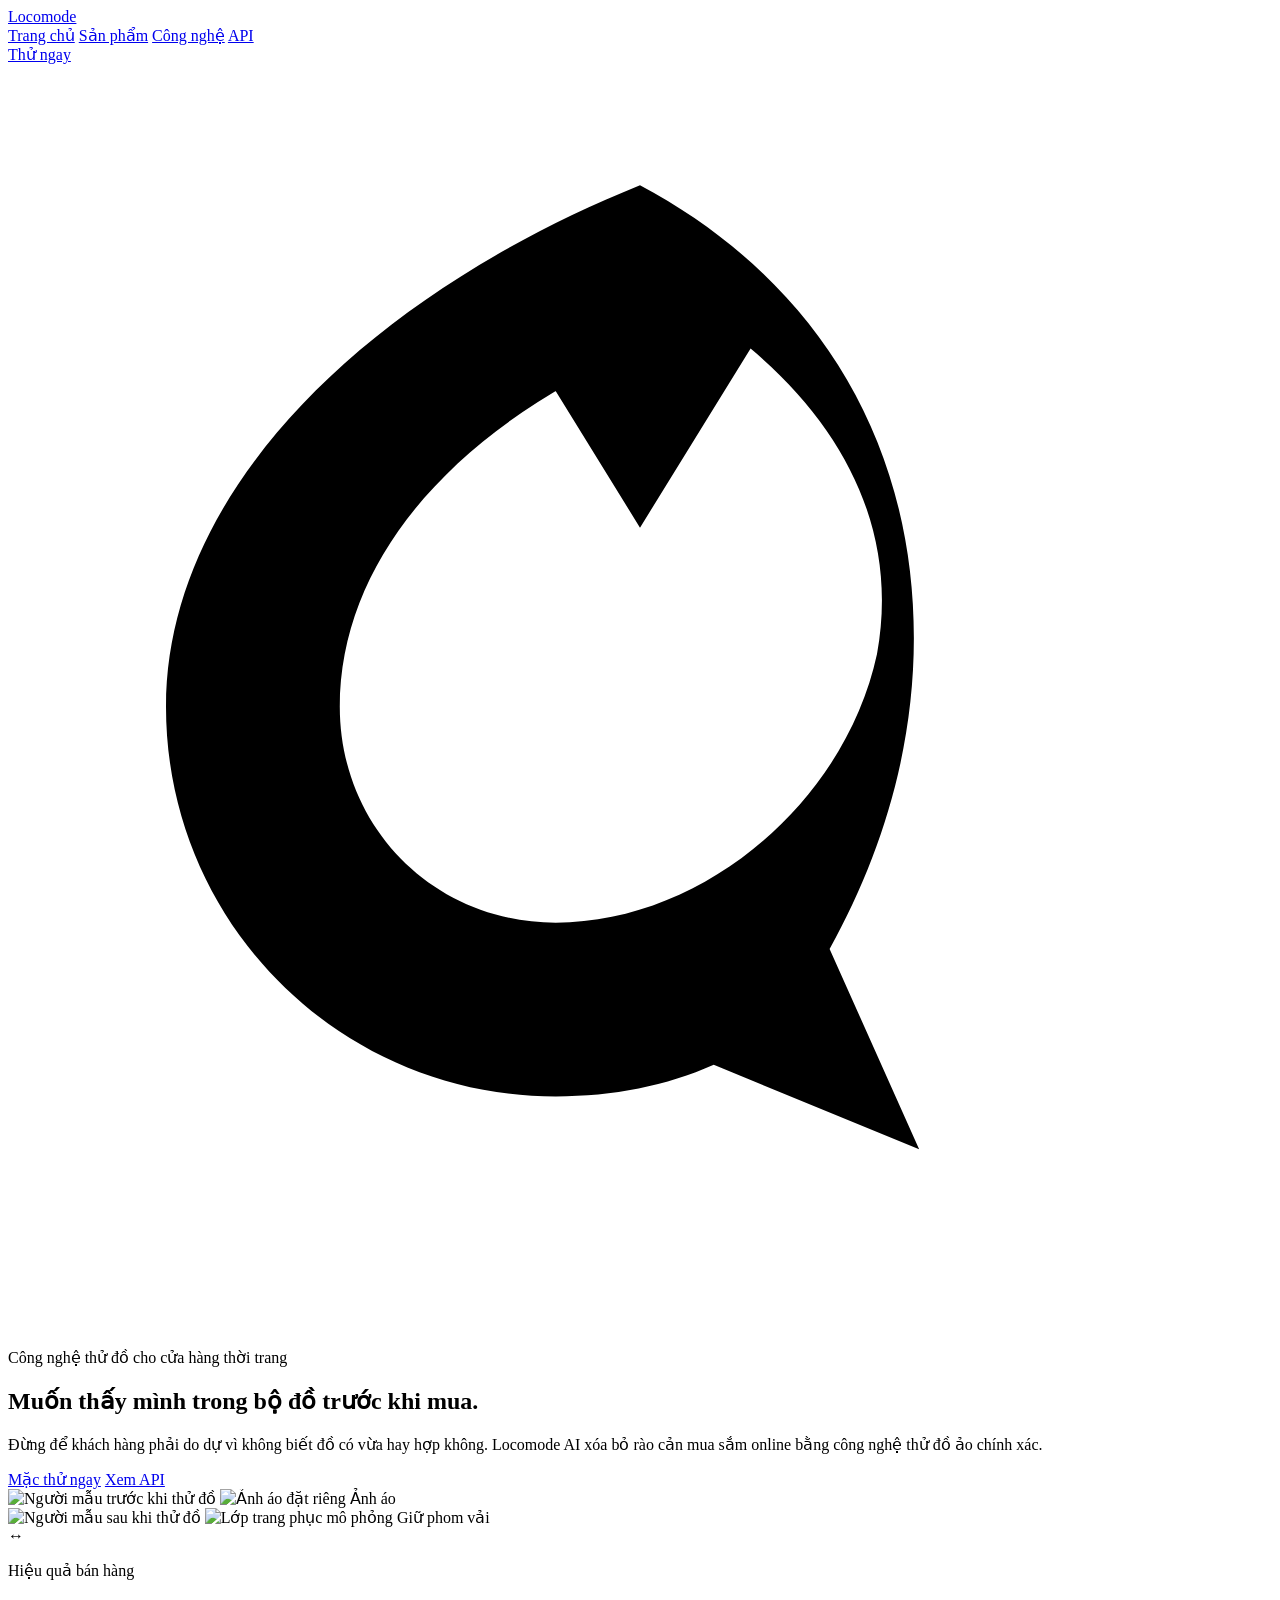
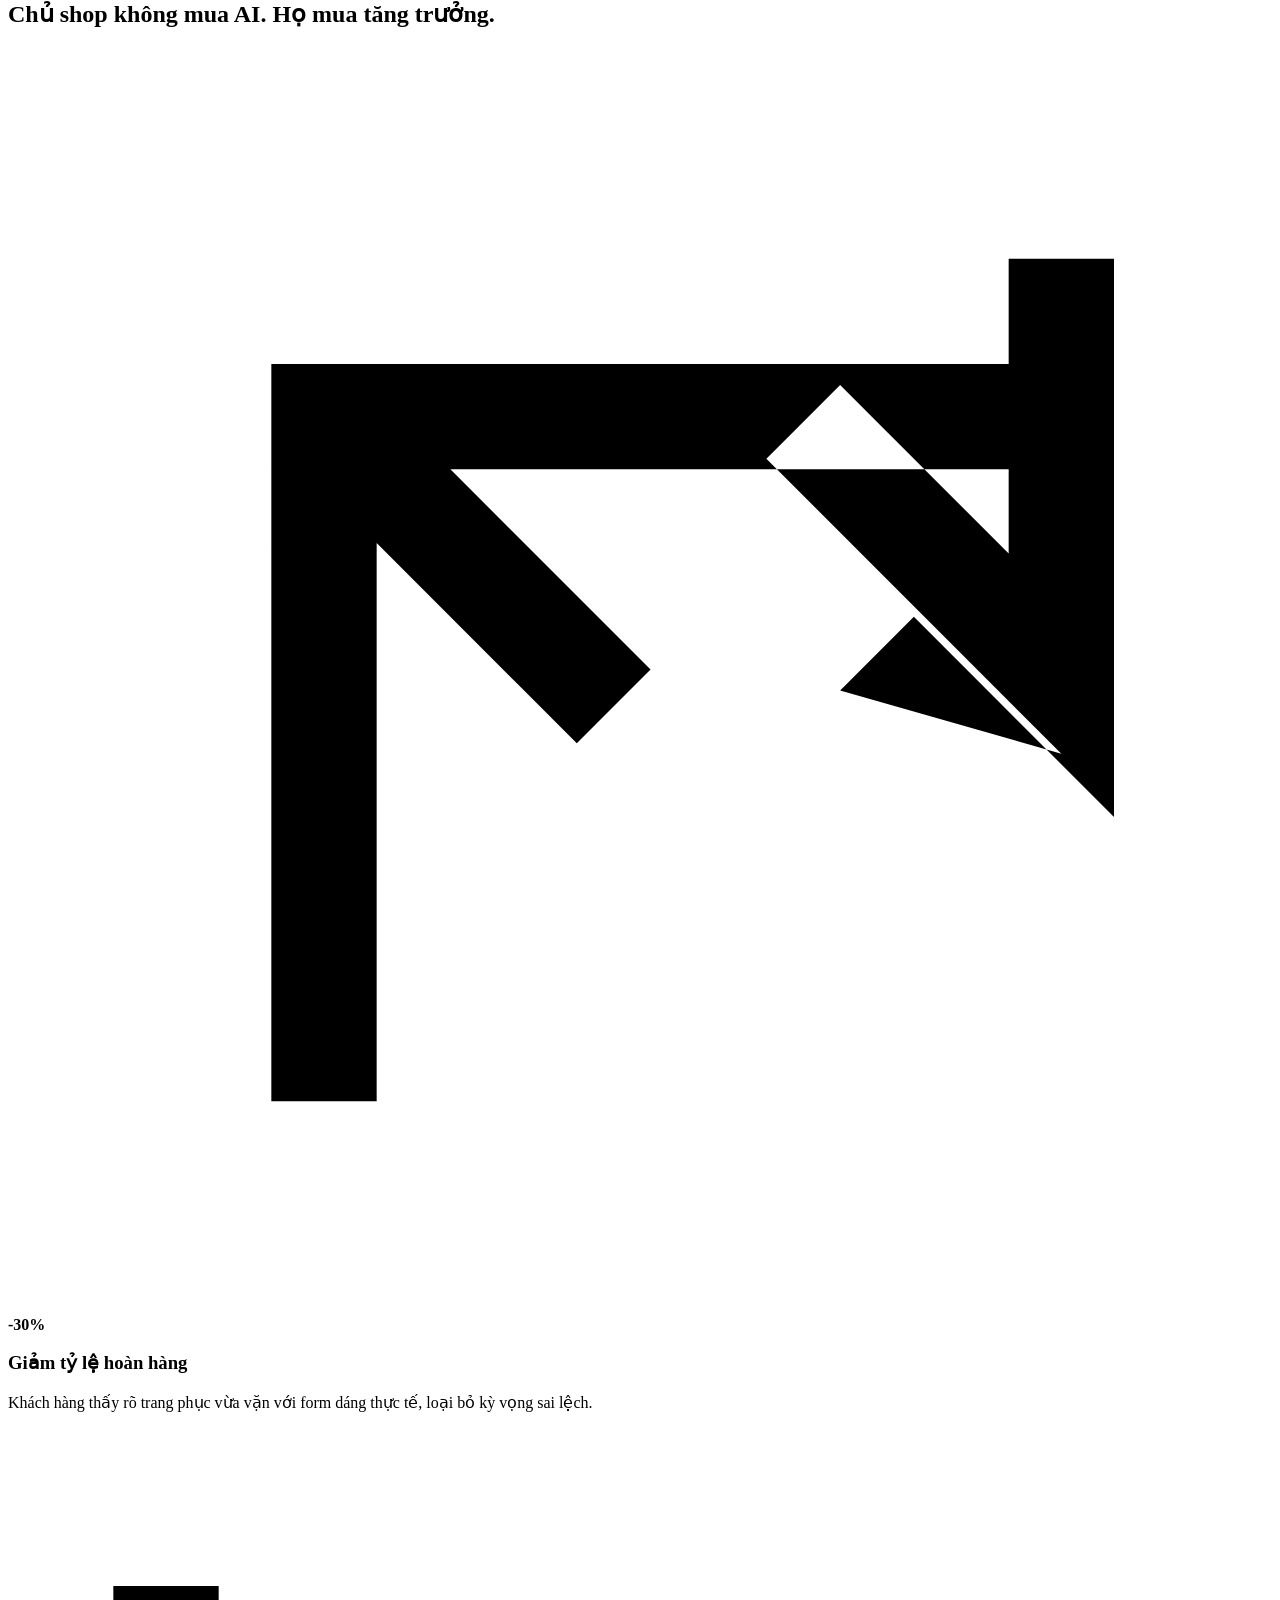
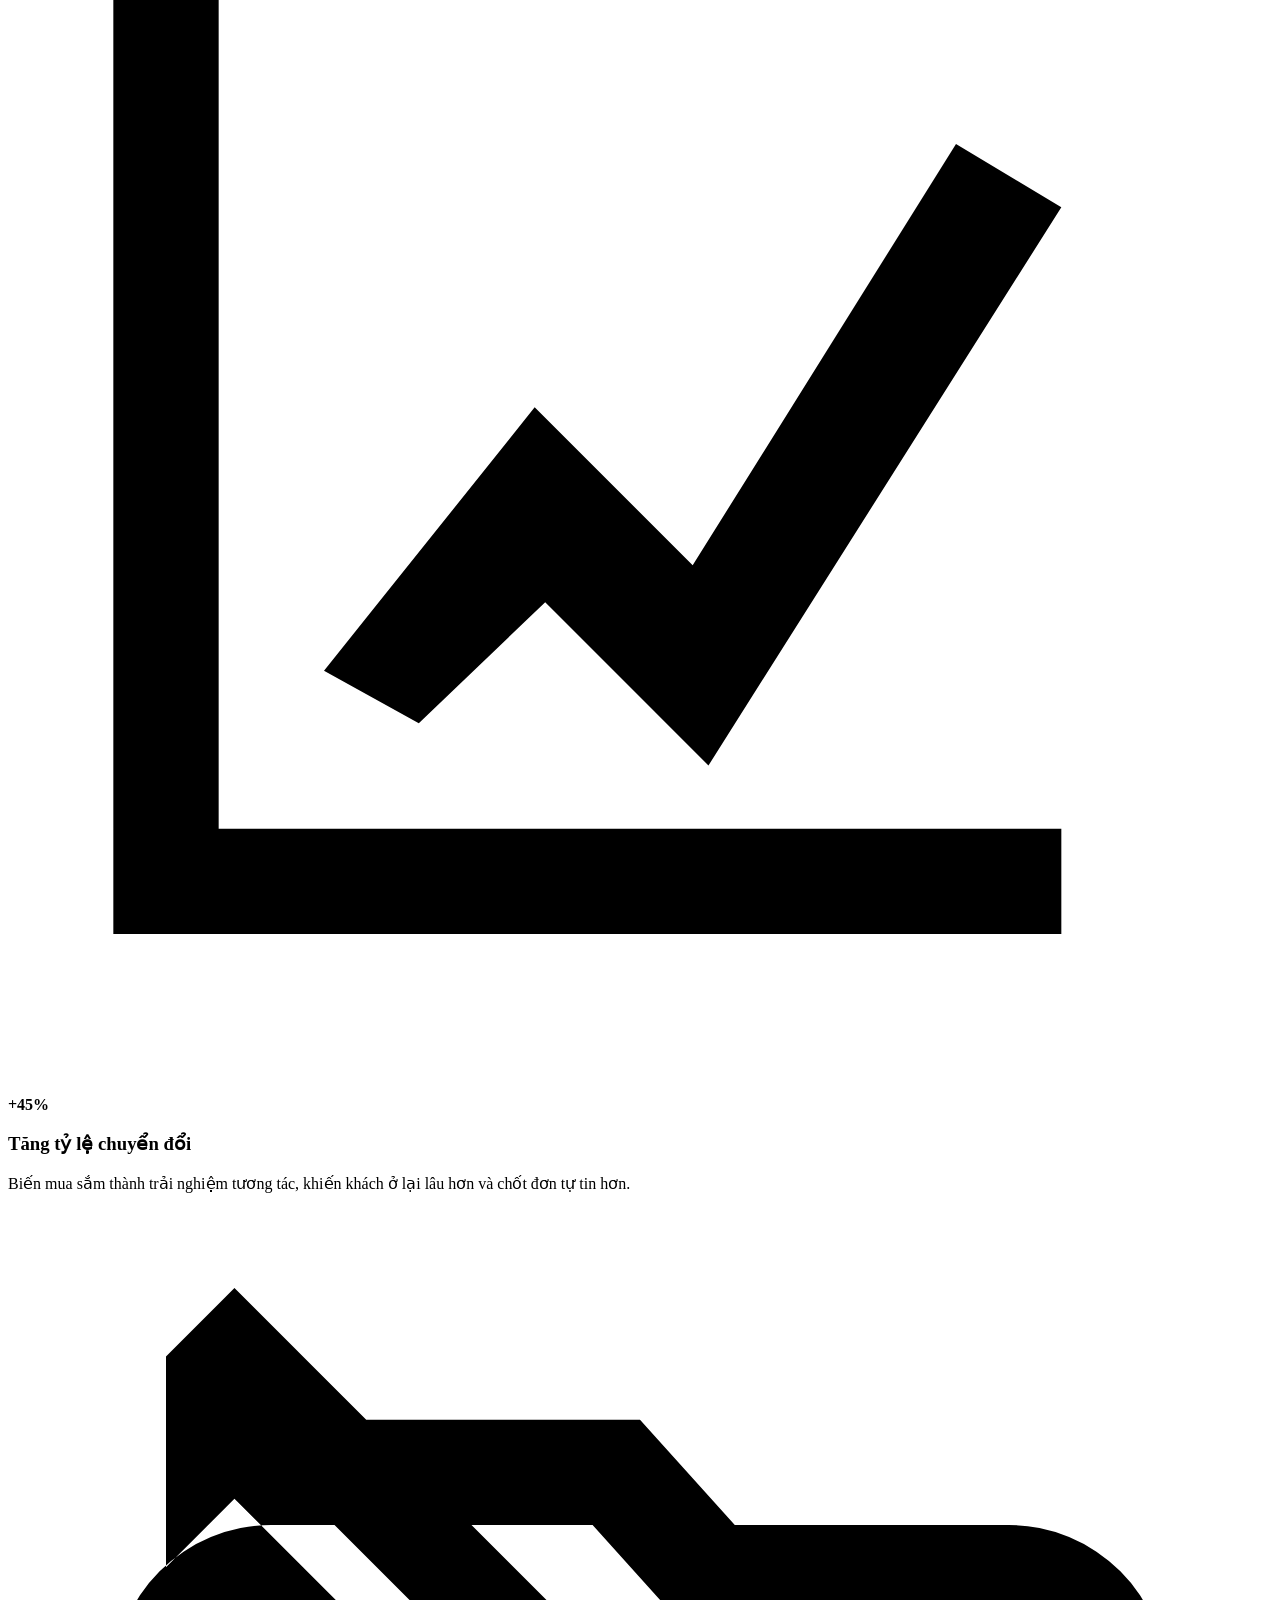
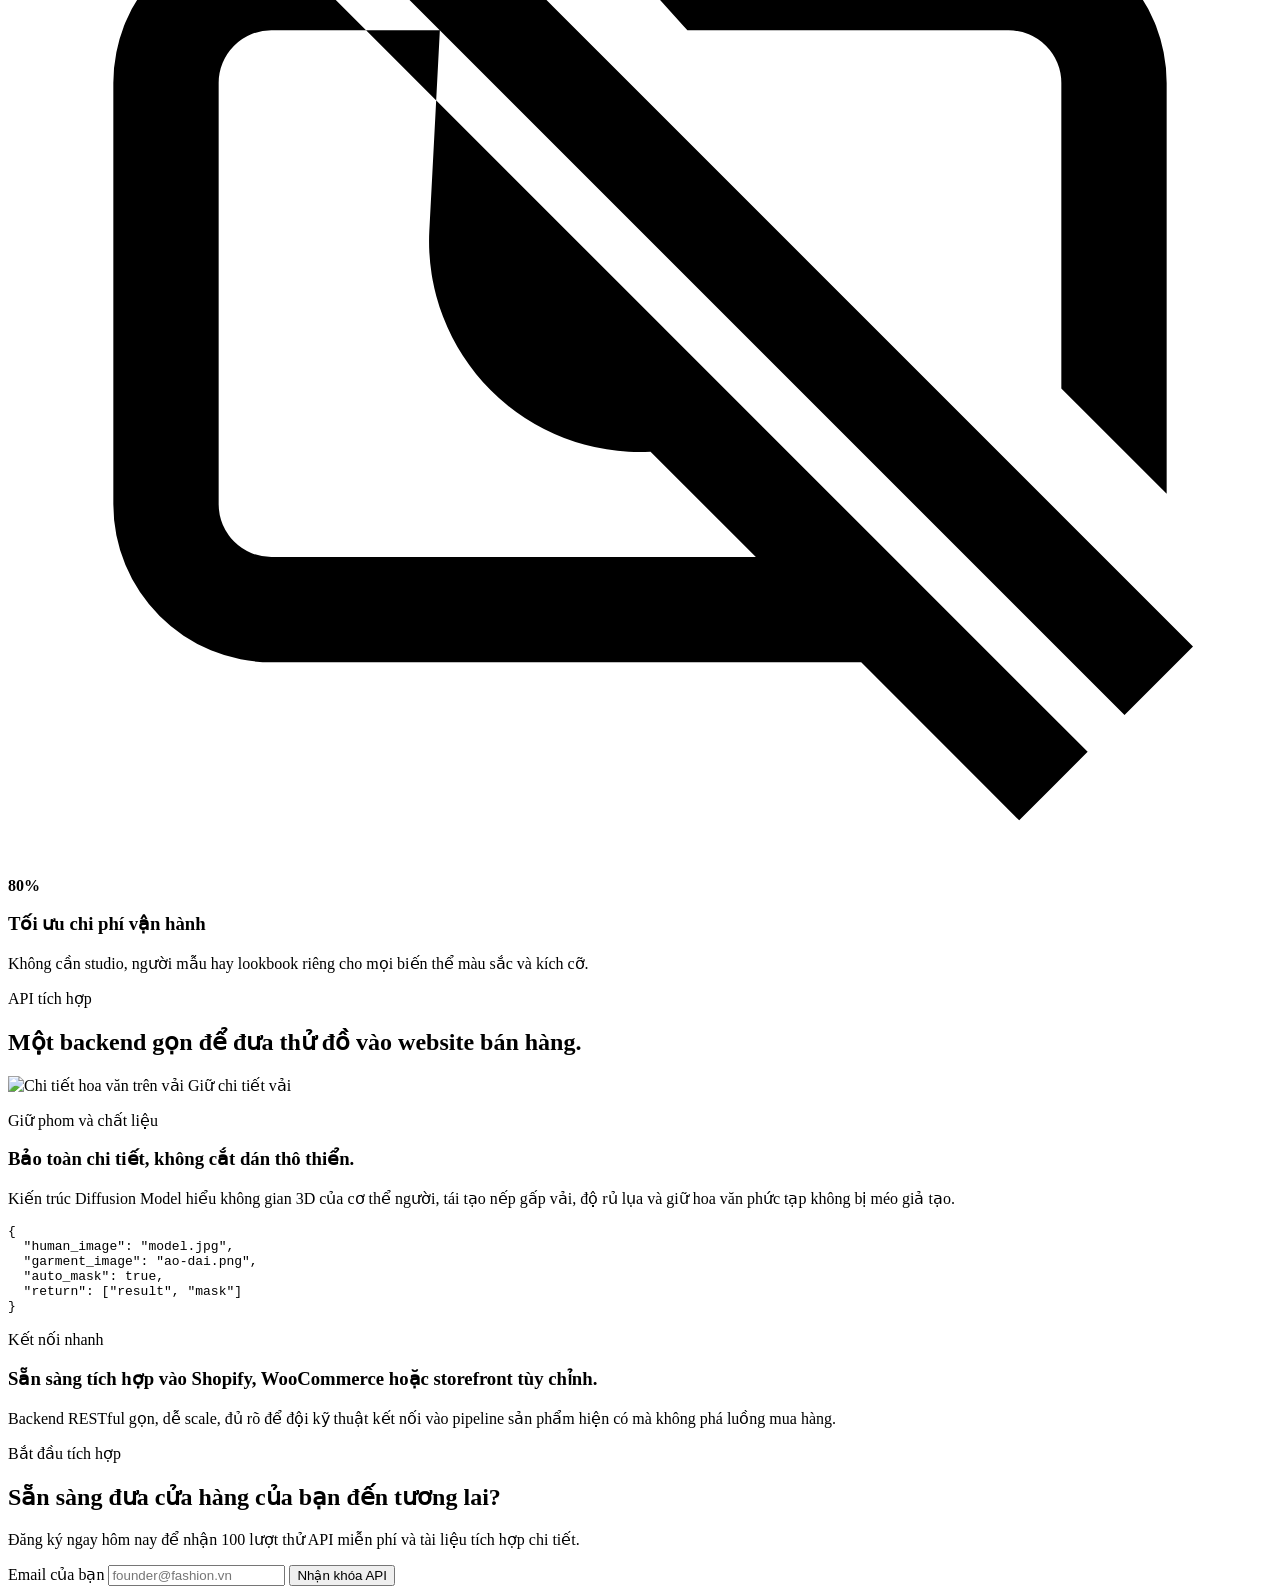
==== web_demo/templates/index.html @ 08bb8fc9 "Prepare IDM-VTON web demo for Render" ====
<!doctype html>
<html lang="vi">
  <head>
    <meta charset="utf-8">
    <meta name="viewport" content="width=device-width, initial-scale=1">
    <title>Locomode | IDM-VTON Commerce Landing</title>
    <link rel="preconnect" href="https://fonts.googleapis.com">
    <link rel="preconnect" href="https://fonts.gstatic.com" crossorigin>
    <link
      href="https://fonts.googleapis.com/css2?family=Be+Vietnam+Pro:wght@400;500;600;700;800&family=Lora:wght@500;600;700&display=swap"
      rel="stylesheet"
    >
    <link rel="stylesheet" href="/static/css/styles.css">
  </head>
  <body>
    <div class="page-shell landing-spec-page">
      <header class="site-header">
        <a class="brand-mark" href="/">Locomode</a>
        <nav class="header-links" aria-label="Điều hướng">
          <a class="is-active" href="/">Trang chủ</a>
          <a href="/shop">Sản phẩm</a>
          <a href="#tech">Công nghệ</a>
          <a href="#api">API</a>
        </nav>
        <a class="cart-pill page-link-button" href="/try-on">Thử ngay</a>
      </header>

      <main>
        <section class="landing-hero-v2" id="hero" aria-labelledby="heroTitle">
          <div class="hero-copy-v2 reveal-item is-visible" data-reveal>
            <p class="landing-badge">
              <svg viewBox="0 0 24 24" aria-hidden="true">
                <path d="M12 2c3.2 1.7 5.2 4.7 5.2 8.6 0 2.1-.6 4.1-1.6 5.9l1.7 3.8-3.9-1.6c-.9.4-1.9.6-3 .6C6.3 19.3 3 16 3 11.9 3 7.8 6.8 4.1 12 2Zm0 3.1c-3.5 1.5-5.7 4-5.7 6.8 0 2.3 1.8 4.1 4.1 4.1 2.8 0 5.5-2.3 6.1-5.1.4-2.2-.5-4.2-2.4-5.8L12 8.5 9.9 5.1H12Z"></path>
              </svg>
              Công nghệ thử đồ cho cửa hàng thời trang
            </p>
            <h1 id="heroTitle">Muốn thấy mình trong bộ đồ trước khi mua.</h1>
            <p class="hero-subcopy">
              Đừng để khách hàng phải do dự vì không biết đồ có vừa hay hợp không. Locomode AI xóa bỏ rào cản mua sắm online bằng công nghệ thử đồ ảo chính xác.
            </p>
            <div class="hero-actions">
              <a class="hero-button primary" href="/try-on">Mặc thử ngay</a>
              <a class="hero-button secondary" href="#api">Xem API</a>
            </div>
          </div>

          <div class="hero-compare-card reveal-item is-visible" data-reveal>
            <div class="landing-compare" id="landingCompare">
              <div class="compare-scene compare-scene-before">
                <img id="heroBeforeHuman" class="compare-human" alt="Người mẫu trước khi thử đồ">
                <img id="heroBeforeGarment" class="compare-flatlay" alt="Ảnh áo đặt riêng">
                <span class="fabric-tag">Ảnh áo</span>
              </div>
              <div class="compare-scene compare-scene-after" id="heroAfterReveal">
                <img id="heroAfterHuman" class="compare-human" alt="Người mẫu sau khi thử đồ">
                <img id="heroAfterGarment" class="compare-garment-overlay" alt="Lớp trang phục mô phỏng">
                <span class="fabric-tag">Giữ phom vải</span>
              </div>
              <div class="landing-divider" id="heroDivider">
                <span aria-hidden="true">↔</span>
              </div>
            </div>
          </div>
        </section>

        <section class="stress-editorial-section" id="demo" aria-label="Các bài test try-on khó">
          <div id="stressGallery" class="stress-editorial-scroll" aria-live="polite"></div>
        </section>

        <section class="roi-dashboard reveal-item" id="roi" data-reveal aria-labelledby="roiTitle">
          <div class="section-head compact">
            <div>
              <p class="panel-kicker">Hiệu quả bán hàng</p>
              <h2 id="roiTitle">Chủ shop không mua AI. Họ mua tăng trưởng.</h2>
            </div>
          </div>
          <div class="roi-grid">
            <article class="roi-card">
              <svg viewBox="0 0 24 24" aria-hidden="true">
                <path d="M5 6h14v2H8.4l3.8 3.8-1.4 1.4L7 9.4V20H5V6Zm10.8 6.2 1.4-1.4L21 14.6V4h-2v5.6l-3.2-3.2-1.4 1.4 5.6 5.6-4.2-1.2Z"></path>
              </svg>
              <strong>-30%</strong>
              <h3>Giảm tỷ lệ hoàn hàng</h3>
              <p>Khách hàng thấy rõ trang phục vừa vặn với form dáng thực tế, loại bỏ kỳ vọng sai lệch.</p>
            </article>
            <article class="roi-card">
              <svg viewBox="0 0 24 24" aria-hidden="true">
                <path d="M4 19h16v2H2V3h2v16Zm2-3 4-5 3 3 5-8 2 1.2-6.7 10.6-3.1-3.1L7.8 17 6 16Z"></path>
              </svg>
              <strong>+45%</strong>
              <h3>Tăng tỷ lệ chuyển đổi</h3>
              <p>Biến mua sắm thành trải nghiệm tương tác, khiến khách ở lại lâu hơn và chốt đơn tự tin hơn.</p>
            </article>
            <article class="roi-card">
              <svg viewBox="0 0 24 24" aria-hidden="true">
                <path d="M3 6.8 4.3 5.5 20.5 21.7 19.2 23l-3-3H5a3 3 0 0 1-3-3V9a3 3 0 0 1 3-3h1.2L3 2.8 4.3 1.5 22.5 19.7 21.2 21 3 2.8Zm5.2 1.2H5a1 1 0 0 0-1 1v8a1 1 0 0 0 1 1h9.2l-2-2A4 4 0 0 1 8 11.8L8.2 8ZM12 4l1.8 2H19a3 3 0 0 1 3 3v7.8l-2-2V9a1 1 0 0 0-1-1h-6.1L11.1 6H8.8l-2-2H12Z"></path>
              </svg>
              <strong>80%</strong>
              <h3>Tối ưu chi phí vận hành</h3>
              <p>Không cần studio, người mẫu hay lookbook riêng cho mọi biến thể màu sắc và kích cỡ.</p>
            </article>
          </div>
        </section>

        <section class="tech-section reveal-item" id="api" data-reveal aria-labelledby="techTitle">
          <div class="section-head compact">
            <div>
              <p class="panel-kicker">API tích hợp</p>
              <h2 id="techTitle">Một backend gọn để đưa thử đồ vào website bán hàng.</h2>
            </div>
          </div>
          <article class="tech-row">
            <div class="tech-visual fidelity-zoom">
              <img id="techPatternImage" alt="Chi tiết hoa văn trên vải">
              <span>Giữ chi tiết vải</span>
            </div>
            <div class="tech-copy">
              <p class="panel-kicker">Giữ phom và chất liệu</p>
              <h3>Bảo toàn chi tiết, không cắt dán thô thiển.</h3>
              <p>Kiến trúc Diffusion Model hiểu không gian 3D của cơ thể người, tái tạo nếp gấp vải, độ rủ lụa và giữ hoa văn phức tạp không bị méo giả tạo.</p>
            </div>
          </article>
          <article class="tech-row reverse">
            <div class="tech-visual api-card" aria-label="Ví dụ request response API">
              <pre><code>{
  "human_image": "model.jpg",
  "garment_image": "ao-dai.png",
  "auto_mask": true,
  "return": ["result", "mask"]
}</code></pre>
            </div>
            <div class="tech-copy">
              <p class="panel-kicker">Kết nối nhanh</p>
              <h3>Sẵn sàng tích hợp vào Shopify, WooCommerce hoặc storefront tùy chỉnh.</h3>
              <p>Backend RESTful gọn, dễ scale, đủ rõ để đội kỹ thuật kết nối vào pipeline sản phẩm hiện có mà không phá luồng mua hàng.</p>
            </div>
          </article>
        </section>

        <section class="final-cta reveal-item" data-reveal aria-labelledby="finalCtaTitle">
          <p class="panel-kicker">Bắt đầu tích hợp</p>
          <h2 id="finalCtaTitle">Sẵn sàng đưa cửa hàng của bạn đến tương lai?</h2>
          <p>Đăng ký ngay hôm nay để nhận 100 lượt thử API miễn phí và tài liệu tích hợp chi tiết.</p>
          <form class="api-form">
            <label for="apiEmail">Email của bạn</label>
            <input id="apiEmail" type="email" placeholder="founder@fashion.vn" required>
            <button type="submit">Nhận khóa API</button>
          </form>
        </section>
      </main>
    </div>

    <script type="module" src="/static/js/landing.js"></script>
  </body>
</html>
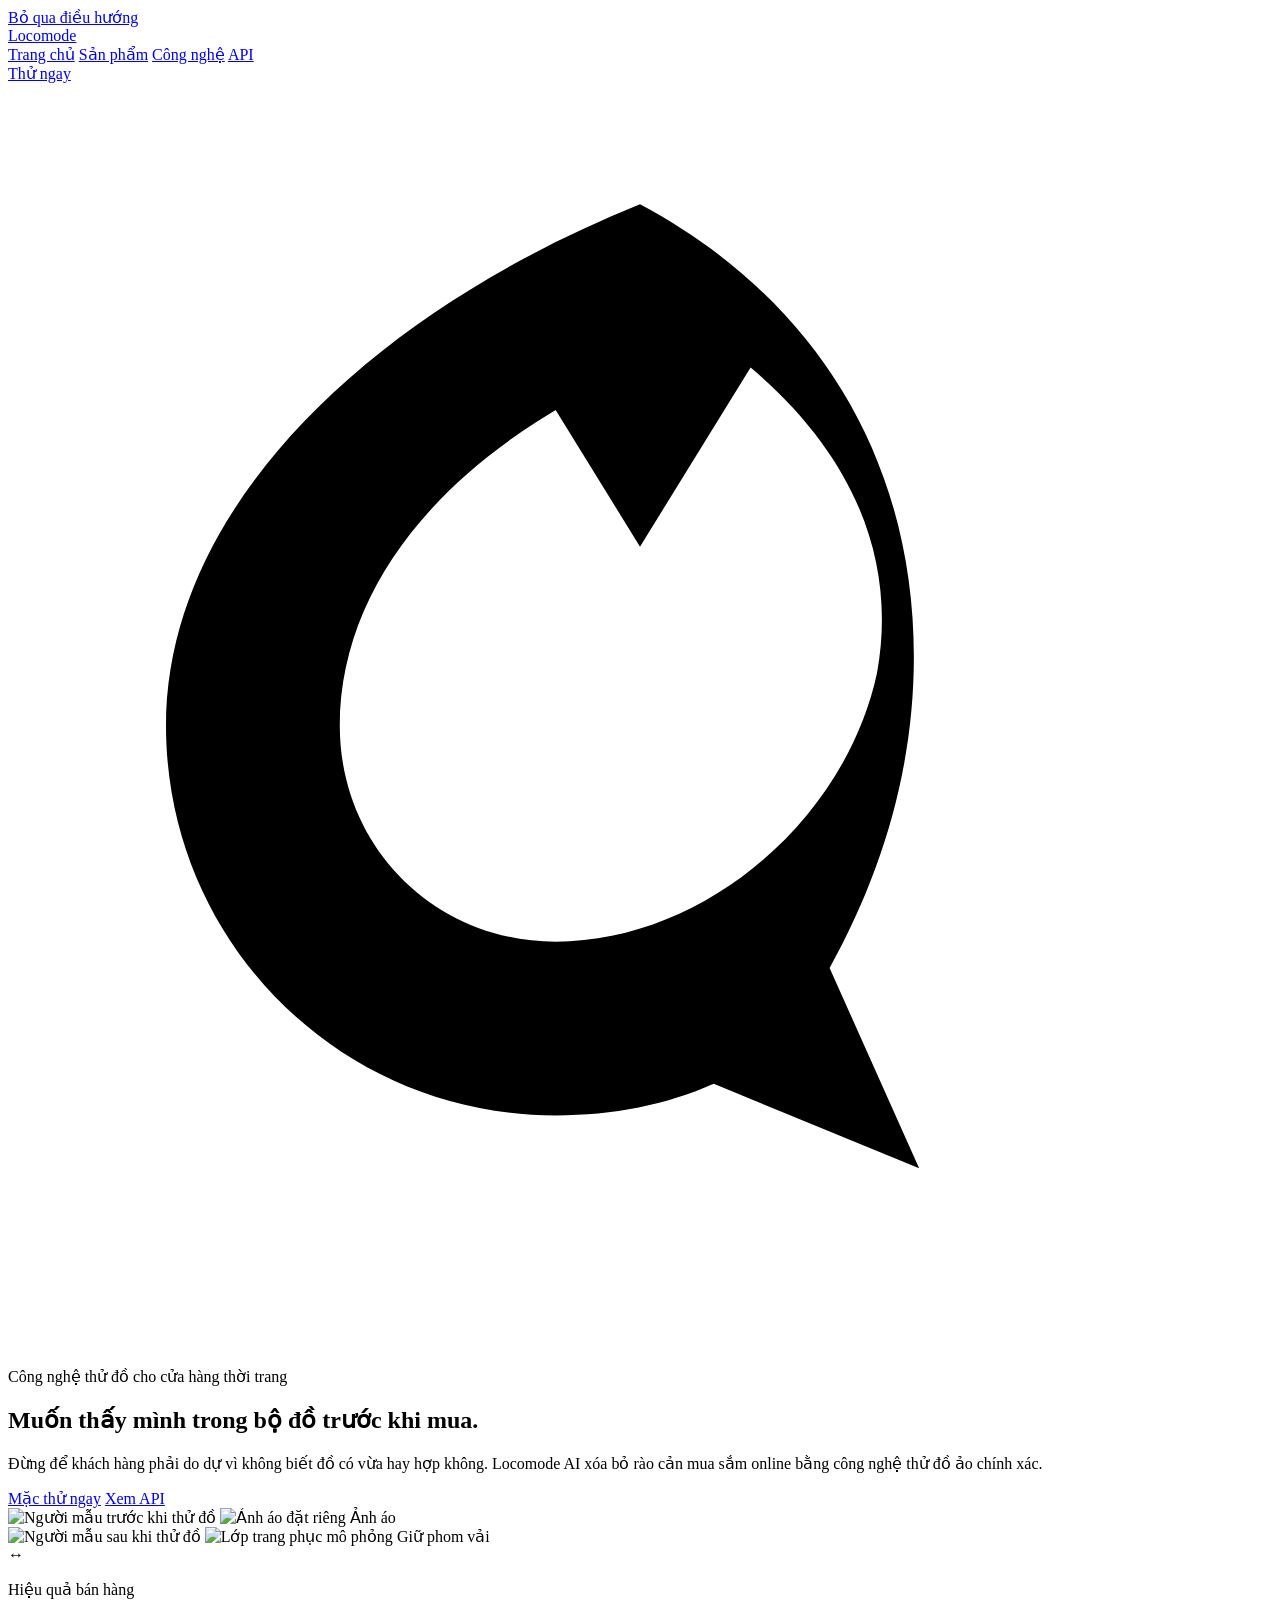
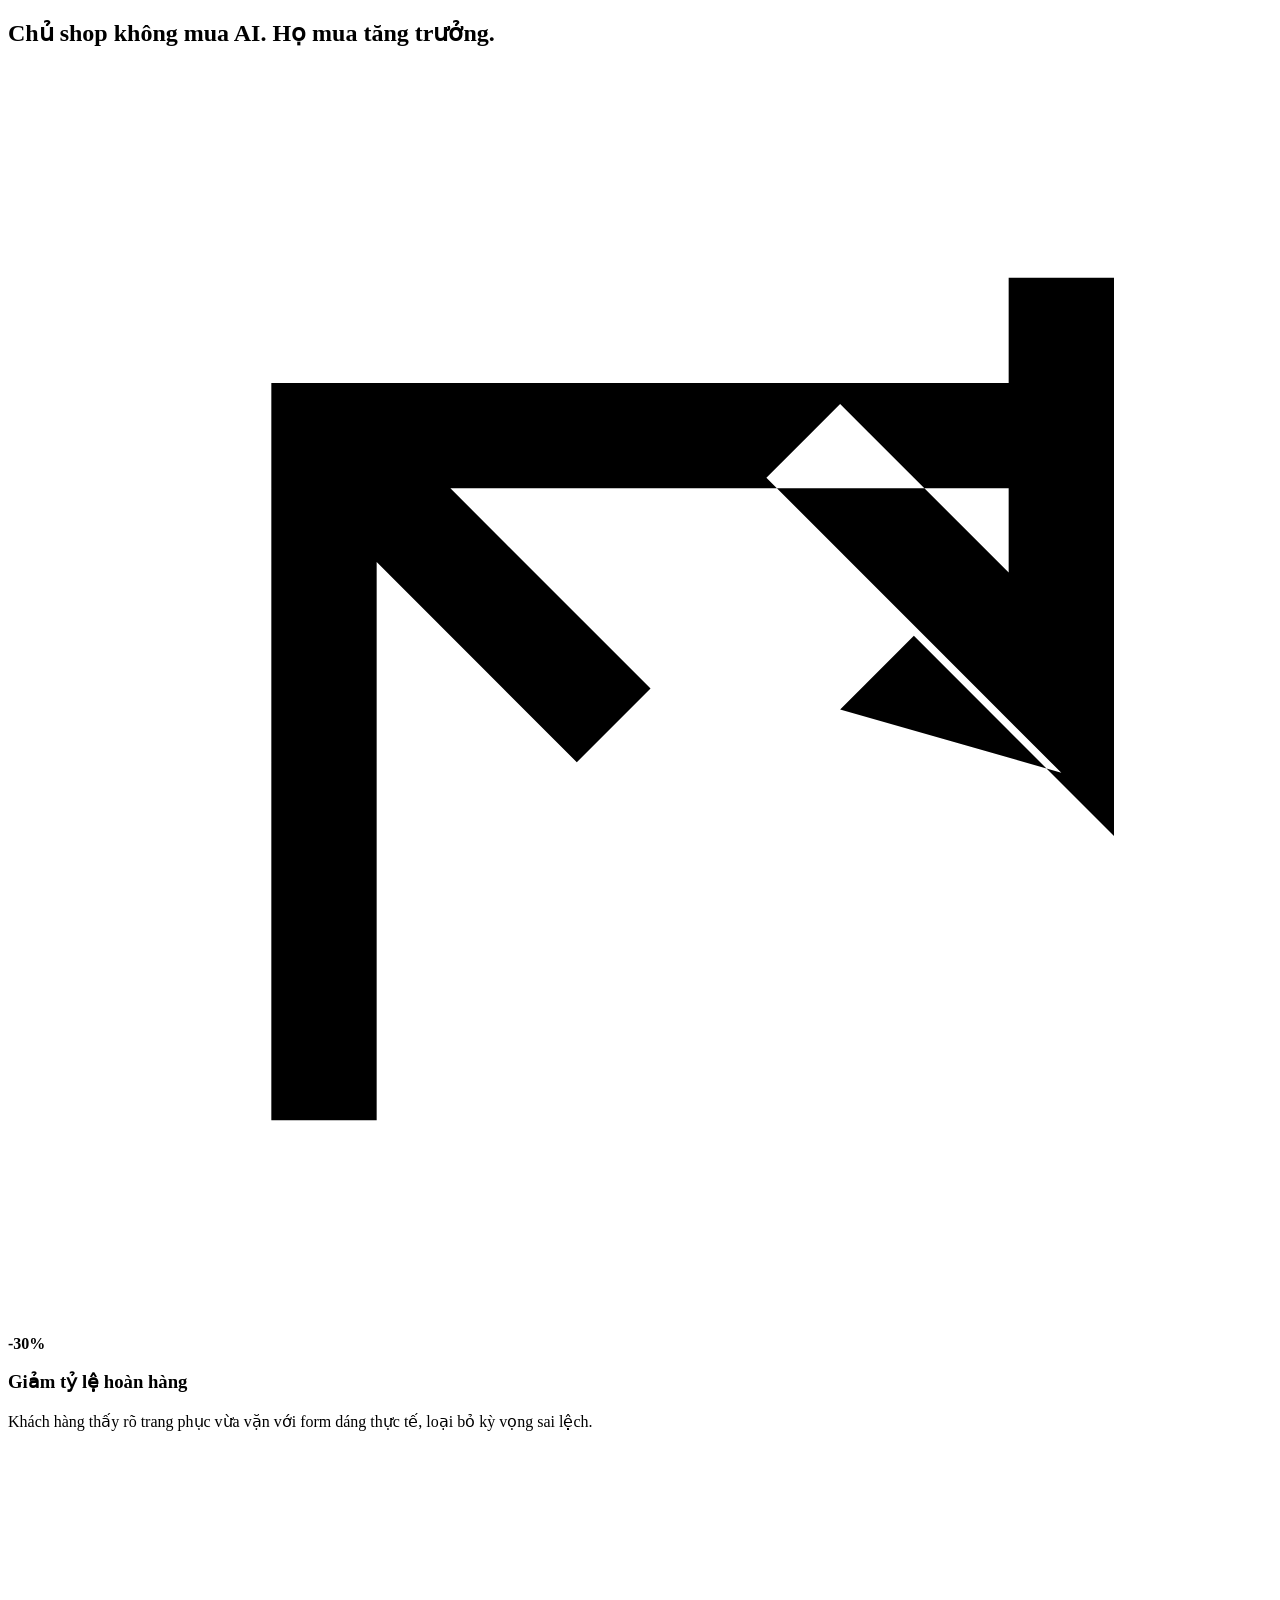
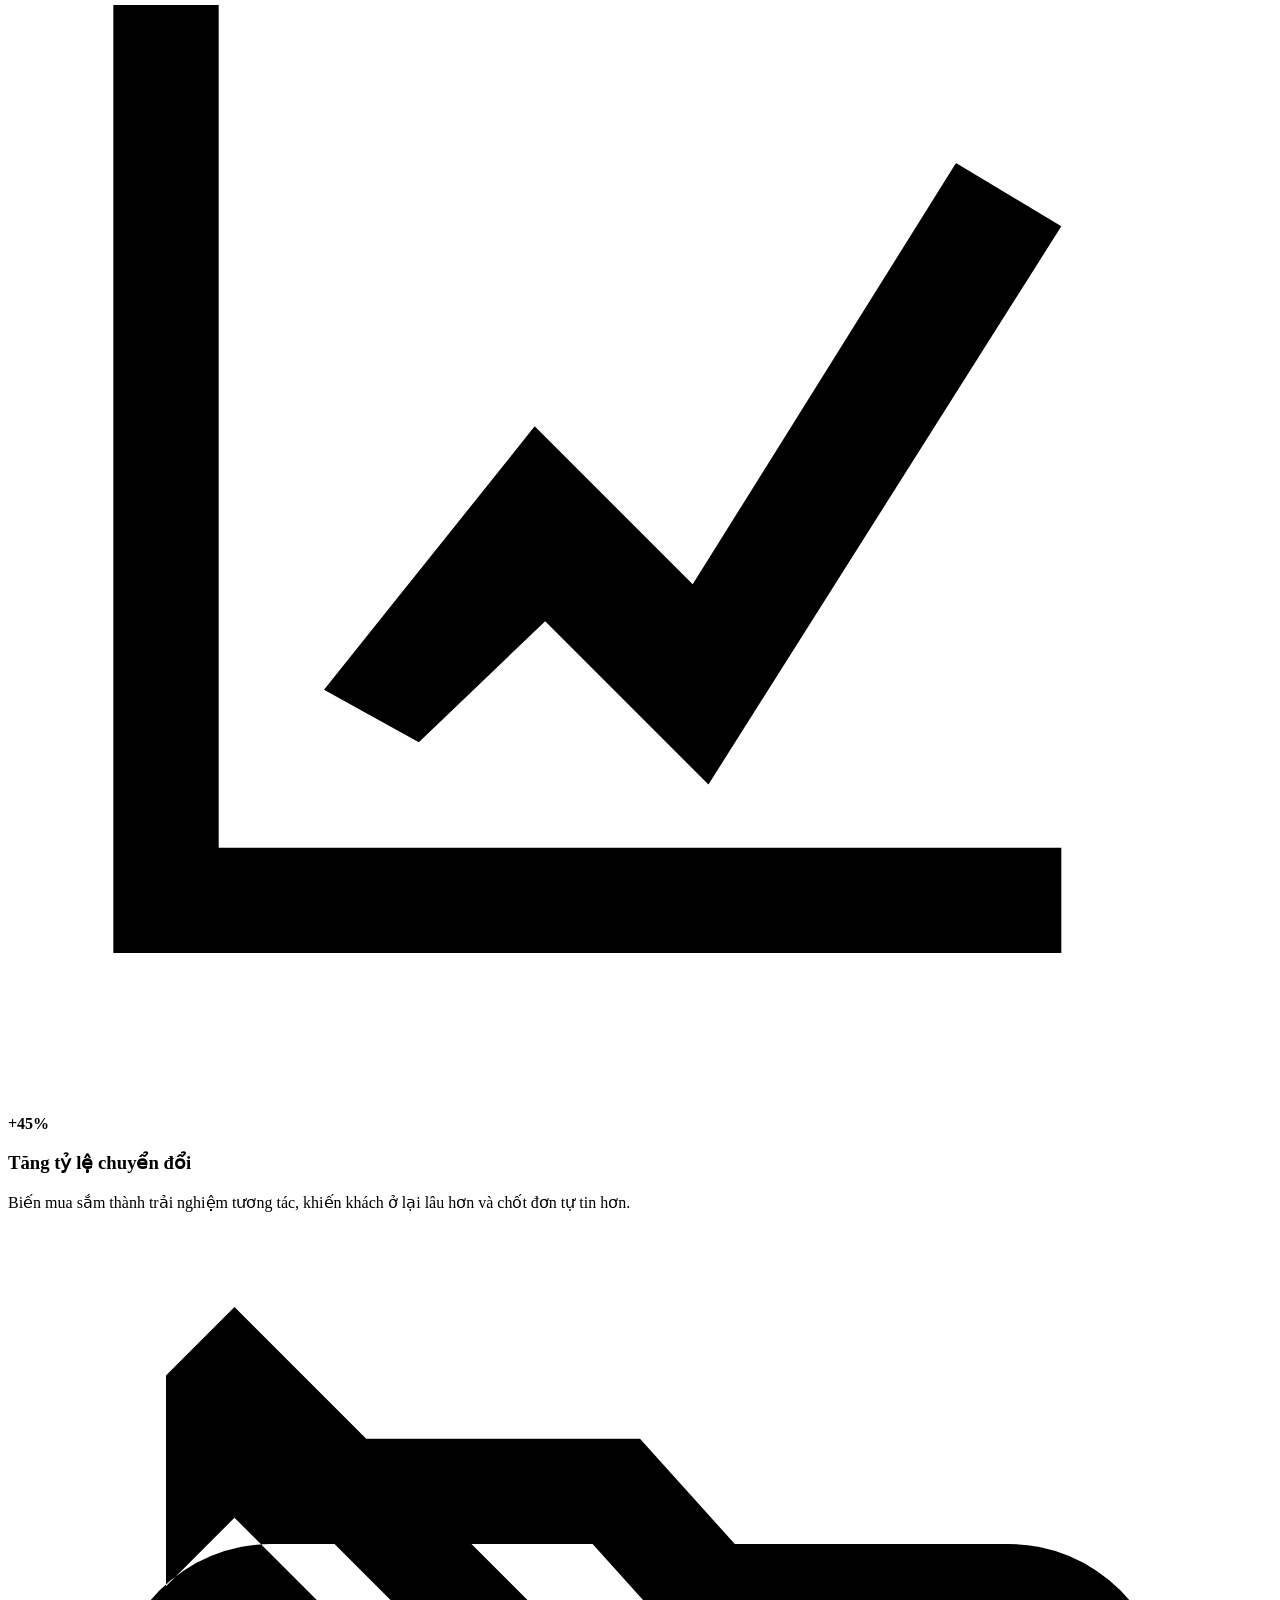
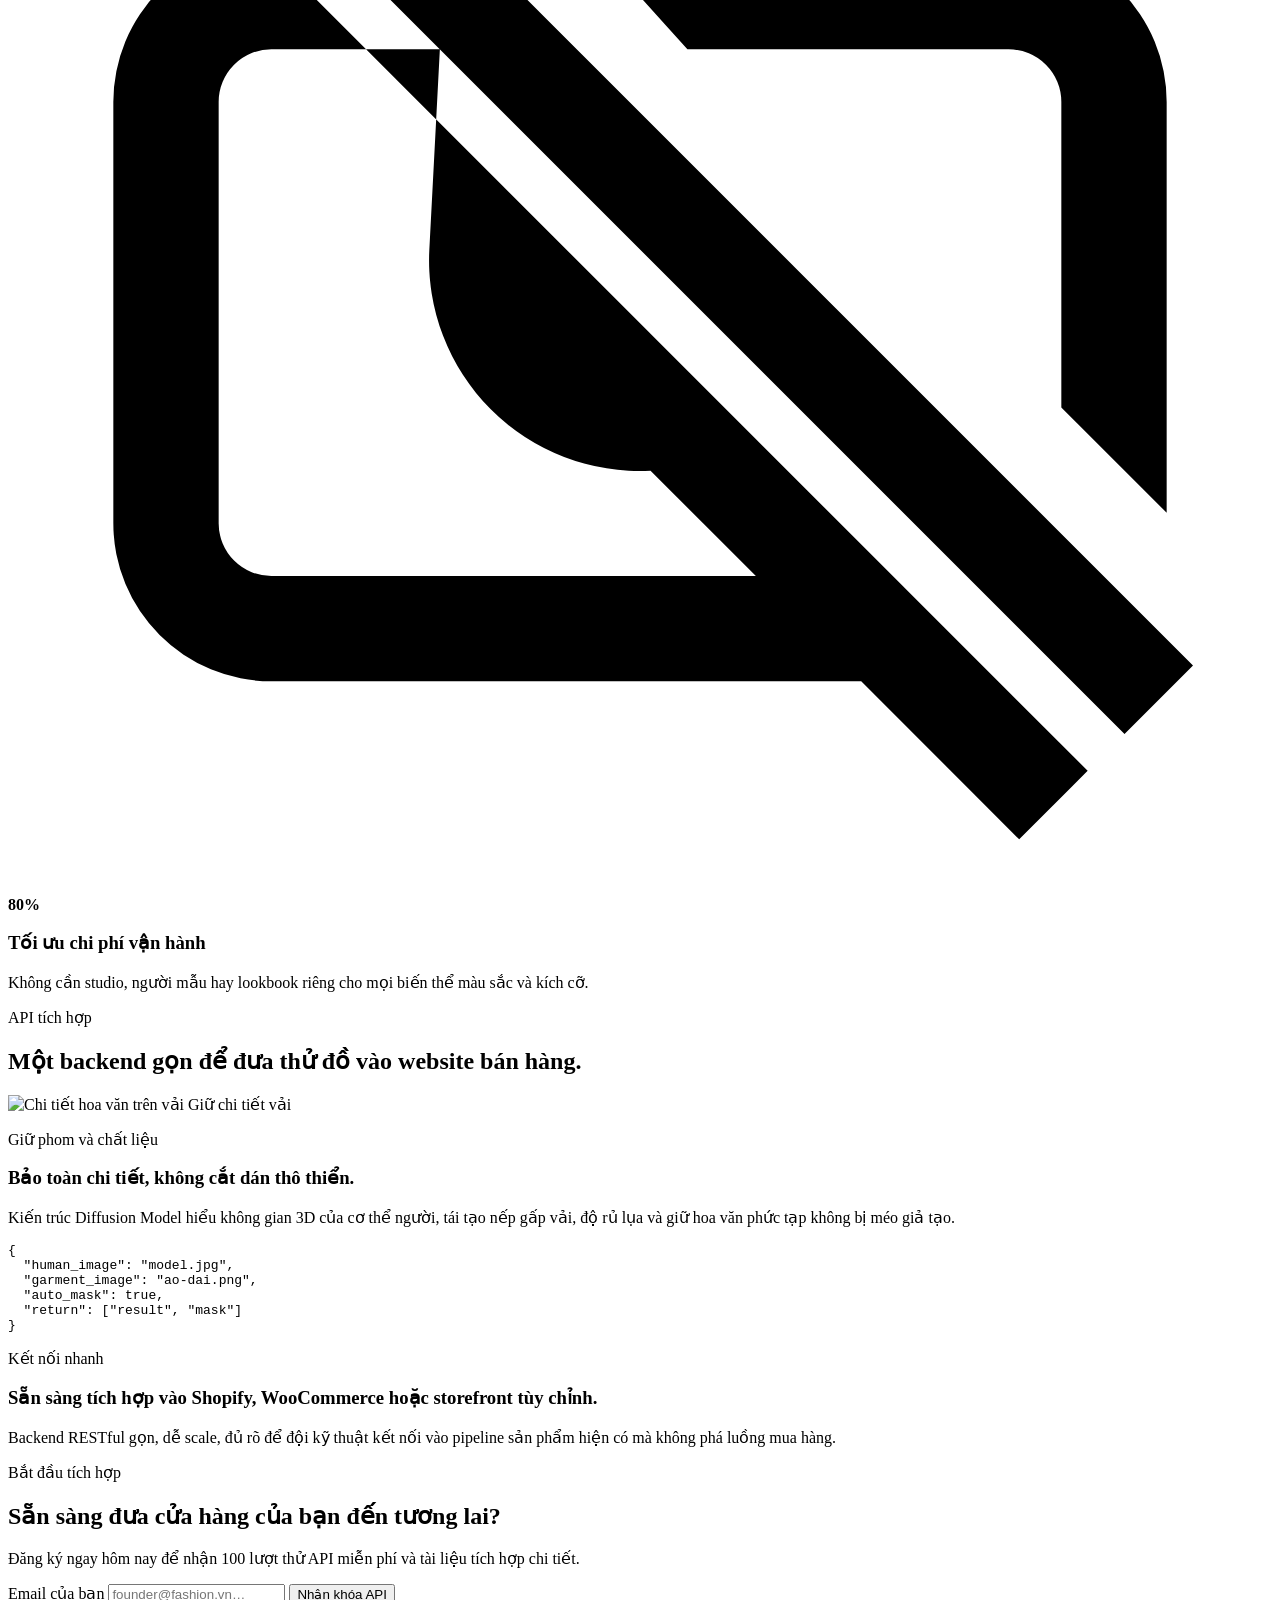
==== commit c7288785: "update webdemo" ====
--- a/web_demo/templates/index.html
+++ b/web_demo/templates/index.html
@@ -3,6 +3,7 @@
   <head>
     <meta charset="utf-8">
     <meta name="viewport" content="width=device-width, initial-scale=1">
+    <meta name="theme-color" content="#f7f7f3">
     <title>Locomode | IDM-VTON Commerce Landing</title>
     <link rel="preconnect" href="https://fonts.googleapis.com">
     <link rel="preconnect" href="https://fonts.gstatic.com" crossorigin>
@@ -13,6 +14,7 @@
     <link rel="stylesheet" href="/static/css/styles.css">
   </head>
   <body>
+    <a class="skip-link" href="#mainContent">Bỏ qua điều hướng</a>
     <div class="page-shell landing-spec-page">
       <header class="site-header">
         <a class="brand-mark" href="/">Locomode</a>
@@ -25,7 +27,7 @@
         <a class="cart-pill page-link-button" href="/try-on">Thử ngay</a>
       </header>
 
-      <main>
+      <main id="mainContent">
         <section class="landing-hero-v2" id="hero" aria-labelledby="heroTitle">
           <div class="hero-copy-v2 reveal-item is-visible" data-reveal>
             <p class="landing-badge">
@@ -45,15 +47,24 @@
           </div>
 
           <div class="hero-compare-card reveal-item is-visible" data-reveal>
-            <div class="landing-compare" id="landingCompare">
+            <div
+              class="landing-compare"
+              id="landingCompare"
+              role="slider"
+              tabindex="0"
+              aria-label="So sánh trước và sau khi thử đồ"
+              aria-valuemin="0"
+              aria-valuemax="100"
+              aria-valuenow="50"
+            >
               <div class="compare-scene compare-scene-before">
-                <img id="heroBeforeHuman" class="compare-human" alt="Người mẫu trước khi thử đồ">
-                <img id="heroBeforeGarment" class="compare-flatlay" alt="Ảnh áo đặt riêng">
+                <img id="heroBeforeHuman" class="compare-human" width="720" height="900" fetchpriority="high" alt="Người mẫu trước khi thử đồ">
+                <img id="heroBeforeGarment" class="compare-flatlay" width="480" height="600" alt="Ảnh áo đặt riêng">
                 <span class="fabric-tag">Ảnh áo</span>
               </div>
               <div class="compare-scene compare-scene-after" id="heroAfterReveal">
-                <img id="heroAfterHuman" class="compare-human" alt="Người mẫu sau khi thử đồ">
-                <img id="heroAfterGarment" class="compare-garment-overlay" alt="Lớp trang phục mô phỏng">
+                <img id="heroAfterHuman" class="compare-human" width="720" height="900" fetchpriority="high" alt="Người mẫu sau khi thử đồ">
+                <img id="heroAfterGarment" class="compare-garment-overlay" width="480" height="600" alt="Lớp trang phục mô phỏng">
                 <span class="fabric-tag">Giữ phom vải</span>
               </div>
               <div class="landing-divider" id="heroDivider">
@@ -111,7 +122,7 @@
           </div>
           <article class="tech-row">
             <div class="tech-visual fidelity-zoom">
-              <img id="techPatternImage" alt="Chi tiết hoa văn trên vải">
+              <img id="techPatternImage" width="720" height="540" loading="lazy" alt="Chi tiết hoa văn trên vải">
               <span>Giữ chi tiết vải</span>
             </div>
             <div class="tech-copy">
@@ -143,7 +154,7 @@
           <p>Đăng ký ngay hôm nay để nhận 100 lượt thử API miễn phí và tài liệu tích hợp chi tiết.</p>
           <form class="api-form">
             <label for="apiEmail">Email của bạn</label>
-            <input id="apiEmail" type="email" placeholder="founder@fashion.vn" required>
+            <input id="apiEmail" name="email" type="email" autocomplete="email" placeholder="founder@fashion.vn…" required>
             <button type="submit">Nhận khóa API</button>
           </form>
         </section>
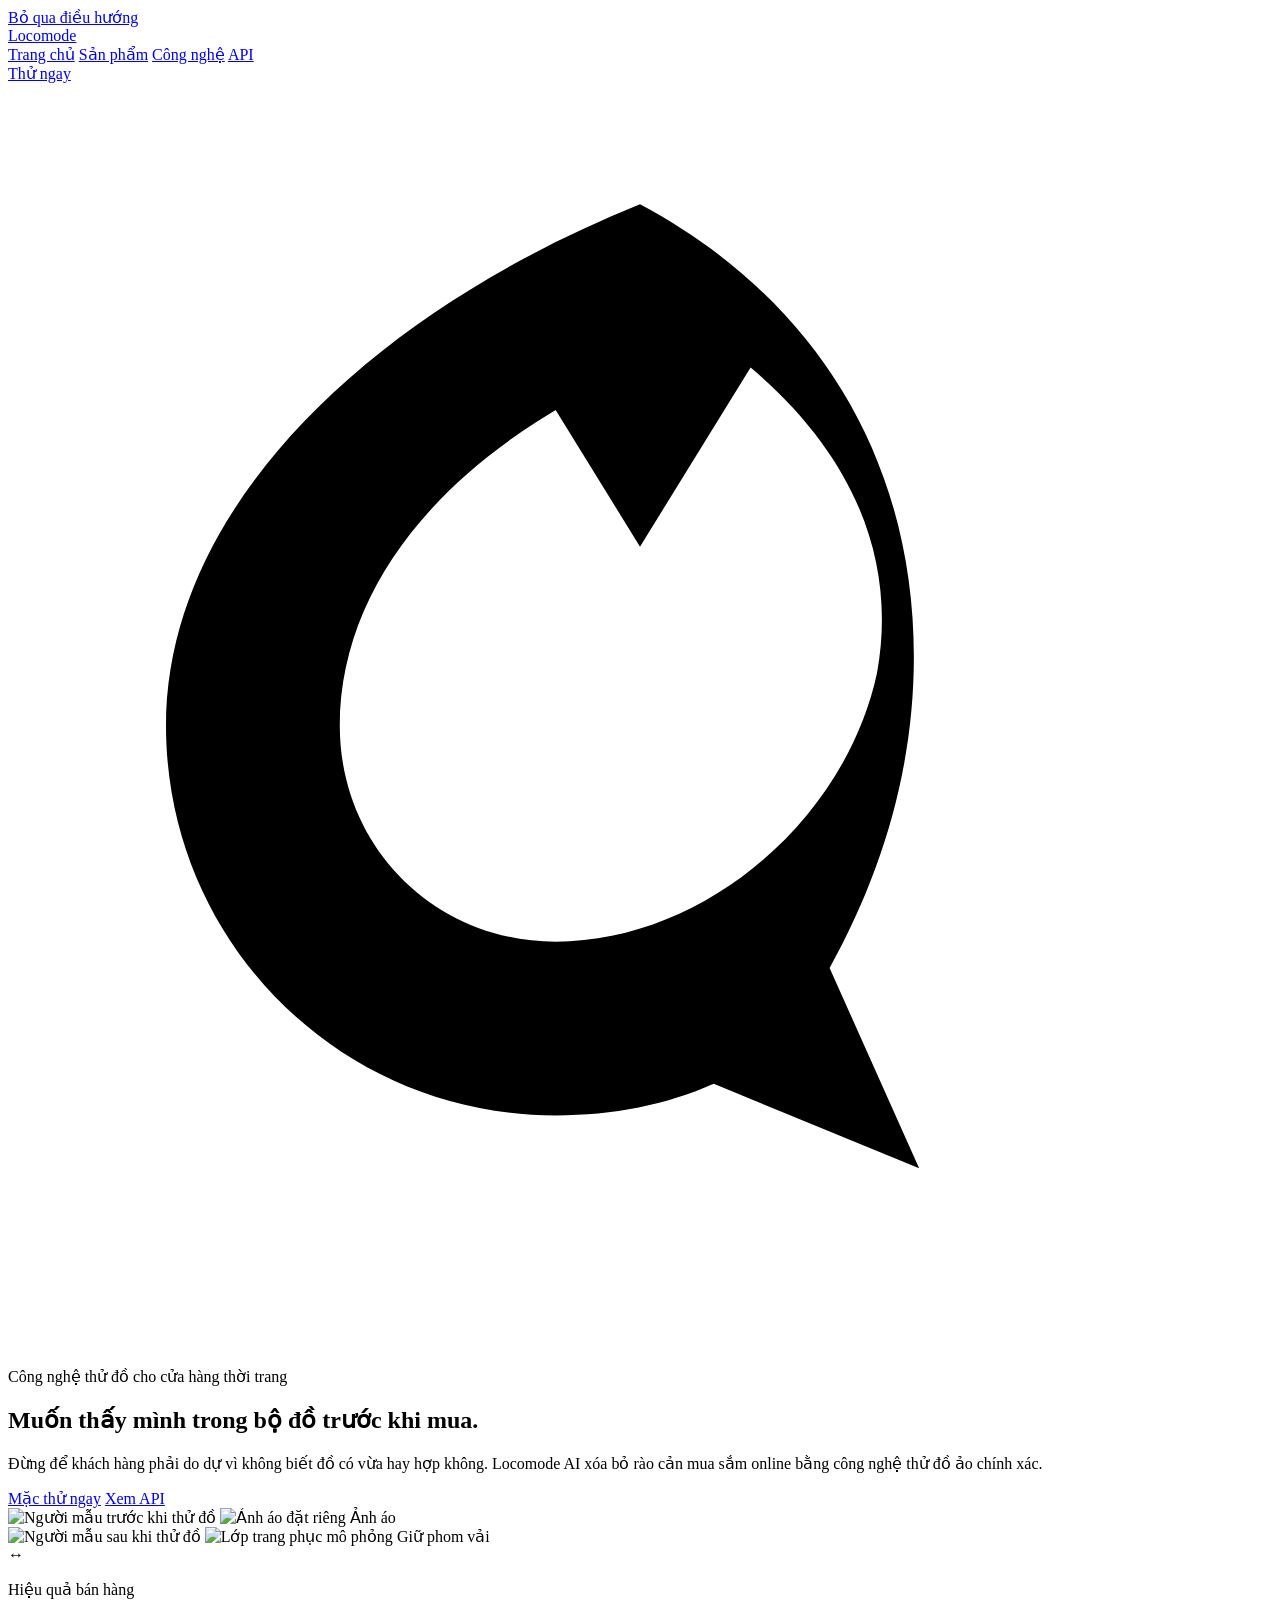
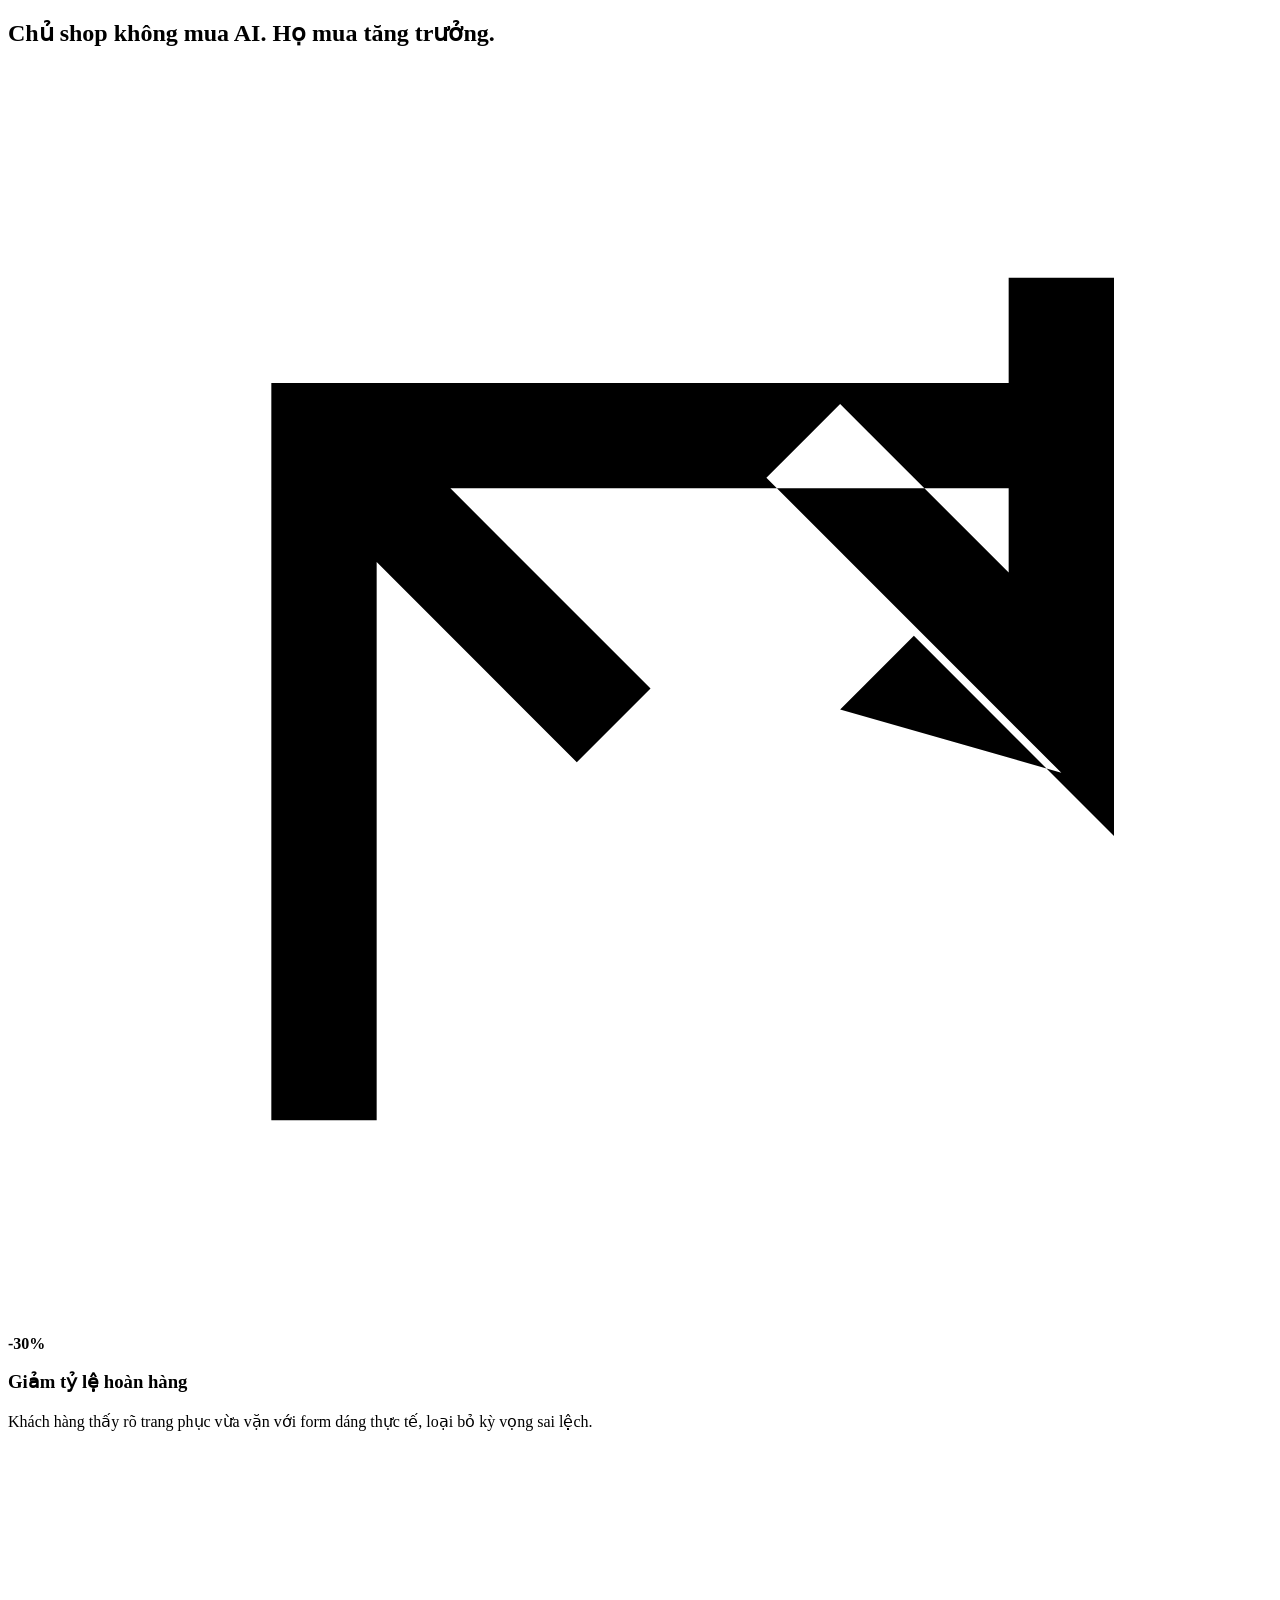
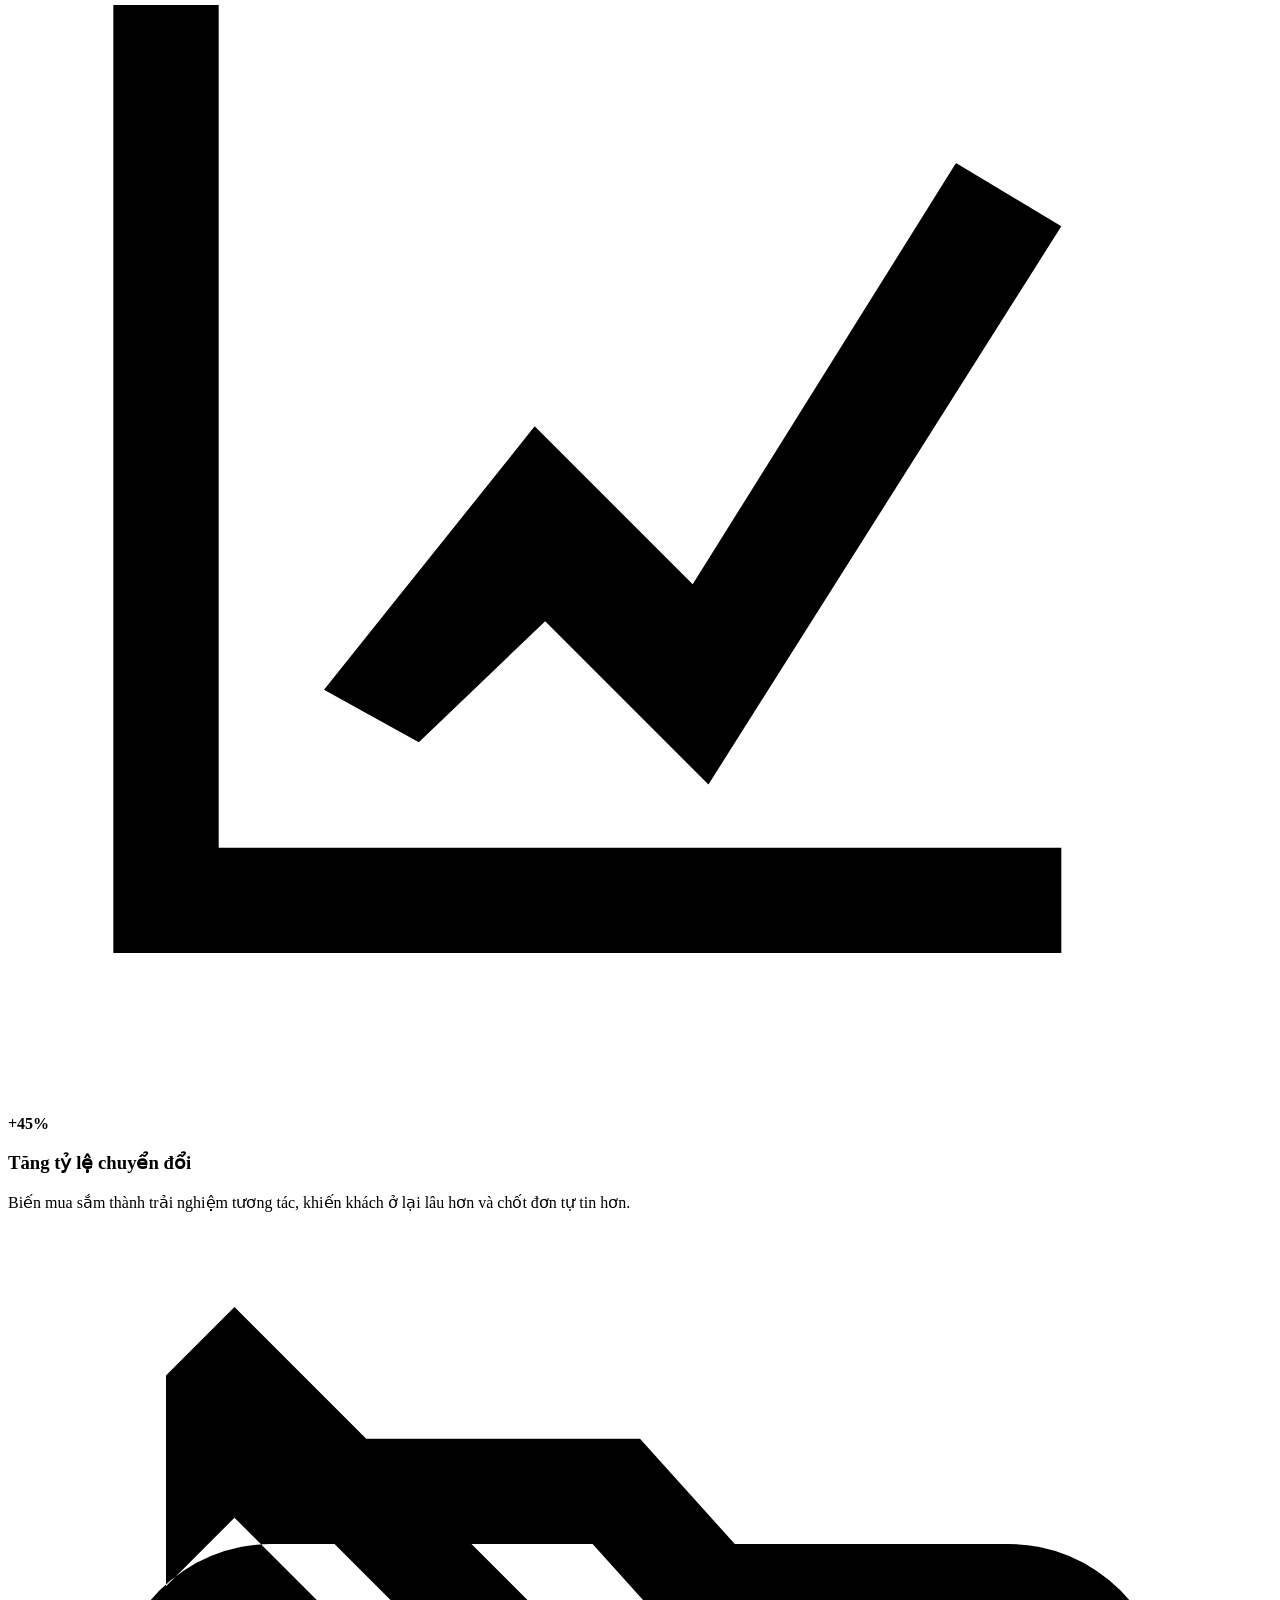
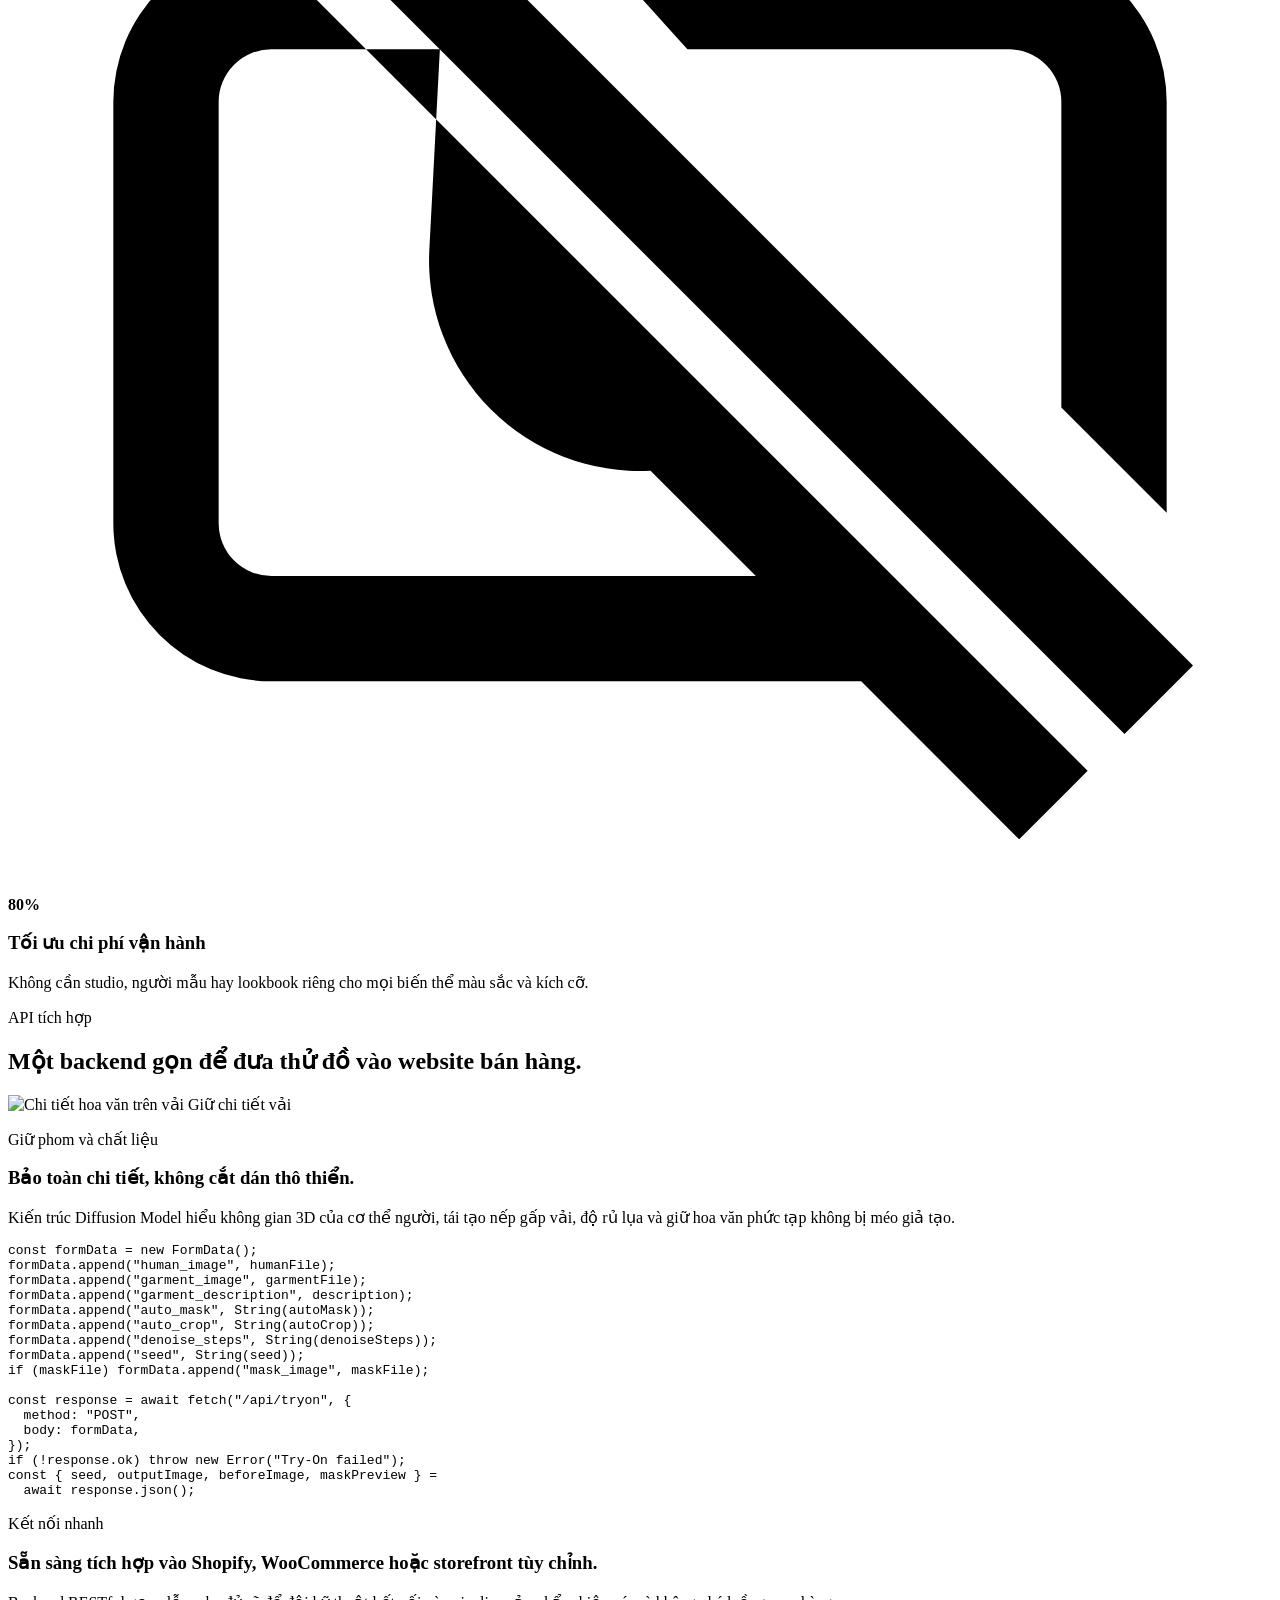
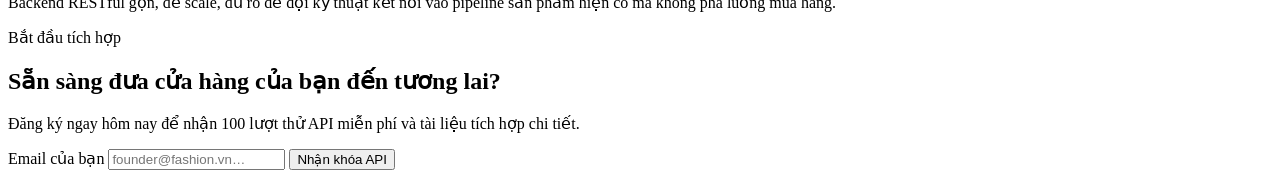
==== commit e0017f7a: "update: ui" ====
--- a/web_demo/templates/index.html
+++ b/web_demo/templates/index.html
@@ -8,7 +8,7 @@
     <link rel="preconnect" href="https://fonts.googleapis.com">
     <link rel="preconnect" href="https://fonts.gstatic.com" crossorigin>
     <link
-      href="https://fonts.googleapis.com/css2?family=Be+Vietnam+Pro:wght@400;500;600;700;800&family=Lora:wght@500;600;700&display=swap"
+      href="https://fonts.googleapis.com/css2?family=Be+Vietnam+Pro:wght@400;500;600;700;800;900&display=swap"
       rel="stylesheet"
     >
     <link rel="stylesheet" href="/static/css/styles.css">
@@ -58,13 +58,13 @@
               aria-valuenow="50"
             >
               <div class="compare-scene compare-scene-before">
-                <img id="heroBeforeHuman" class="compare-human" width="720" height="900" fetchpriority="high" alt="Người mẫu trước khi thử đồ">
-                <img id="heroBeforeGarment" class="compare-flatlay" width="480" height="600" alt="Ảnh áo đặt riêng">
+                <img id="heroBeforeHuman" class="compare-human" width="720" height="900" fetchpriority="high" alt="Người mẫu trước khi thử đồ" draggable="false">
+                <img id="heroBeforeGarment" class="compare-flatlay" width="480" height="600" alt="Ảnh áo đặt riêng" draggable="false">
                 <span class="fabric-tag">Ảnh áo</span>
               </div>
               <div class="compare-scene compare-scene-after" id="heroAfterReveal">
-                <img id="heroAfterHuman" class="compare-human" width="720" height="900" fetchpriority="high" alt="Người mẫu sau khi thử đồ">
-                <img id="heroAfterGarment" class="compare-garment-overlay" width="480" height="600" alt="Lớp trang phục mô phỏng">
+                <img id="heroAfterHuman" class="compare-human" width="720" height="900" fetchpriority="high" alt="Người mẫu sau khi thử đồ" draggable="false">
+                <img id="heroAfterGarment" class="compare-garment-overlay" width="480" height="600" alt="Lớp trang phục mô phỏng" draggable="false">
                 <span class="fabric-tag">Giữ phom vải</span>
               </div>
               <div class="landing-divider" id="heroDivider">
@@ -133,12 +133,23 @@
           </article>
           <article class="tech-row reverse">
             <div class="tech-visual api-card" aria-label="Ví dụ request response API">
-              <pre><code>{
-  "human_image": "model.jpg",
-  "garment_image": "ao-dai.png",
-  "auto_mask": true,
-  "return": ["result", "mask"]
-}</code></pre>
+              <pre><code>const formData = new FormData();
+formData.append("human_image", humanFile);
+formData.append("garment_image", garmentFile);
+formData.append("garment_description", description);
+formData.append("auto_mask", String(autoMask));
+formData.append("auto_crop", String(autoCrop));
+formData.append("denoise_steps", String(denoiseSteps));
+formData.append("seed", String(seed));
+if (maskFile) formData.append("mask_image", maskFile);
+
+const response = await fetch("/api/tryon", {
+  method: "POST",
+  body: formData,
+});
+if (!response.ok) throw new Error("Try-On failed");
+const { seed, outputImage, beforeImage, maskPreview } =
+  await response.json();</code></pre>
             </div>
             <div class="tech-copy">
               <p class="panel-kicker">Kết nối nhanh</p>
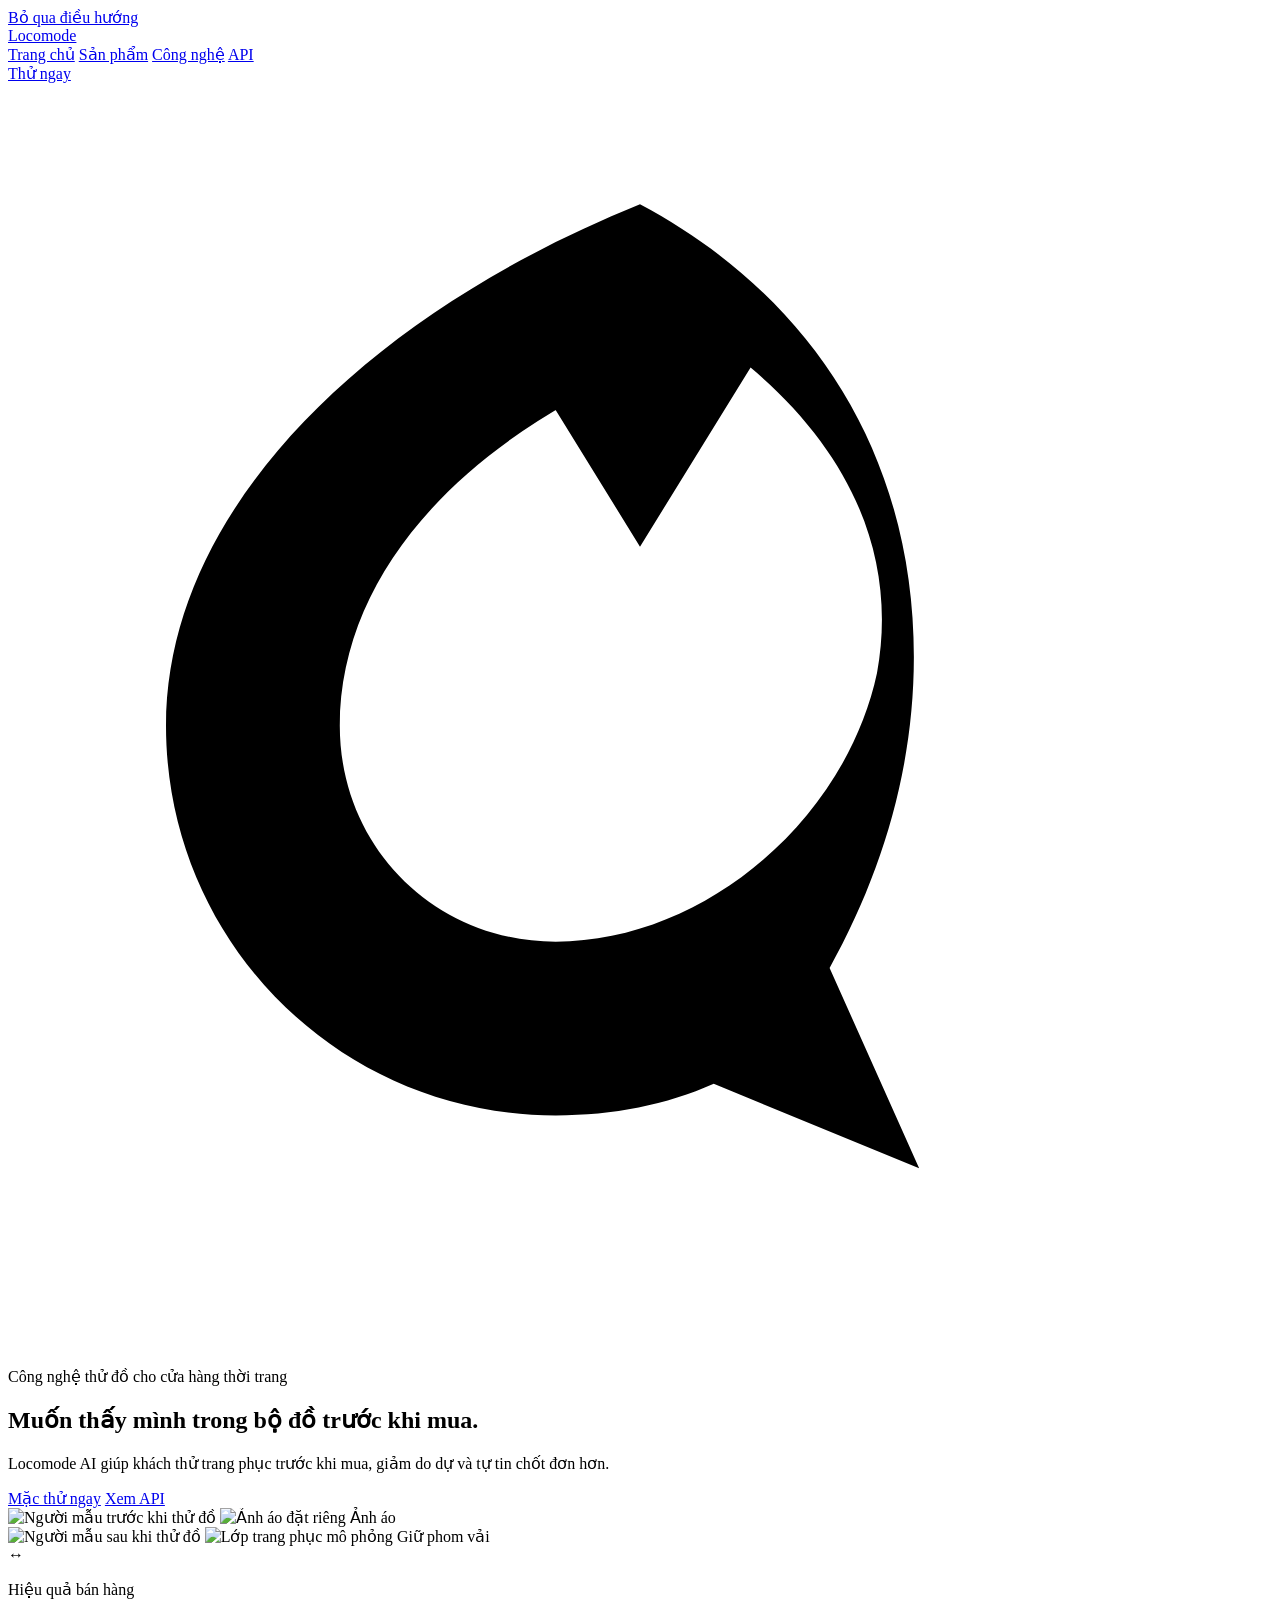
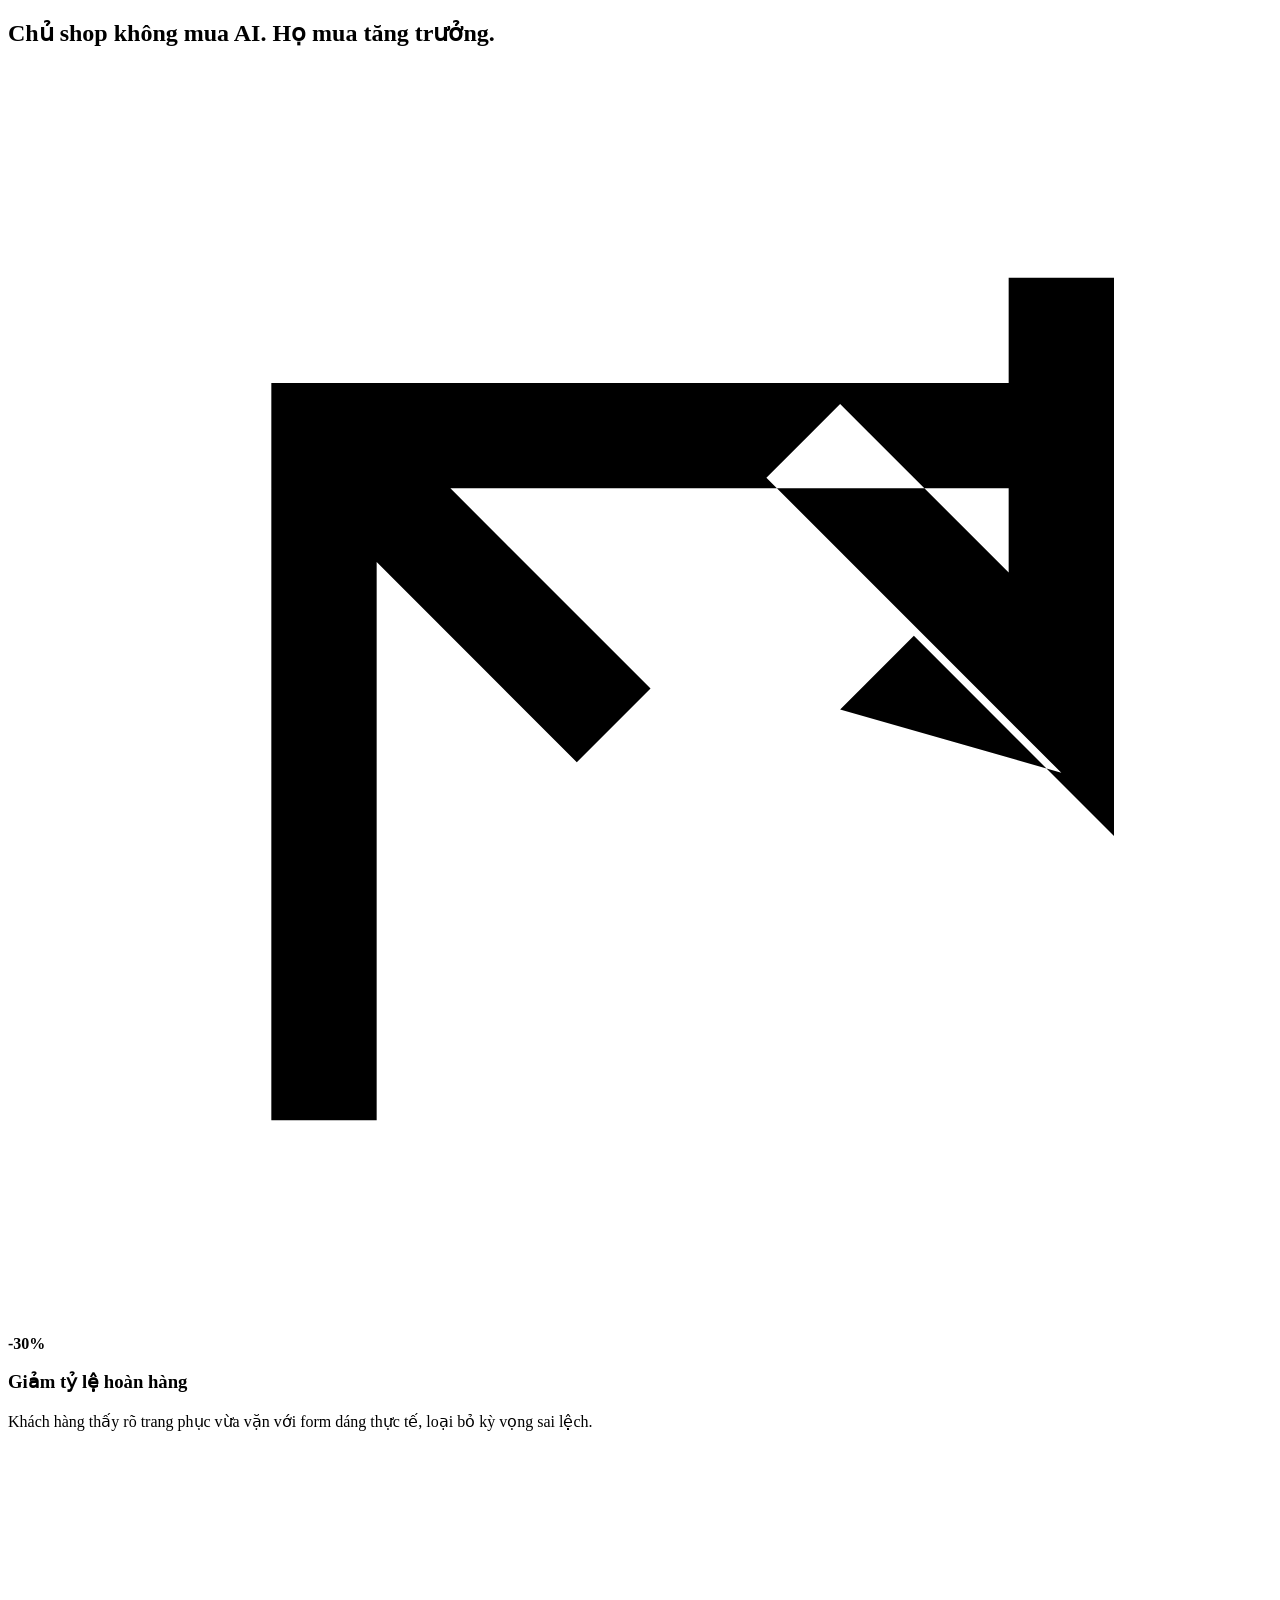
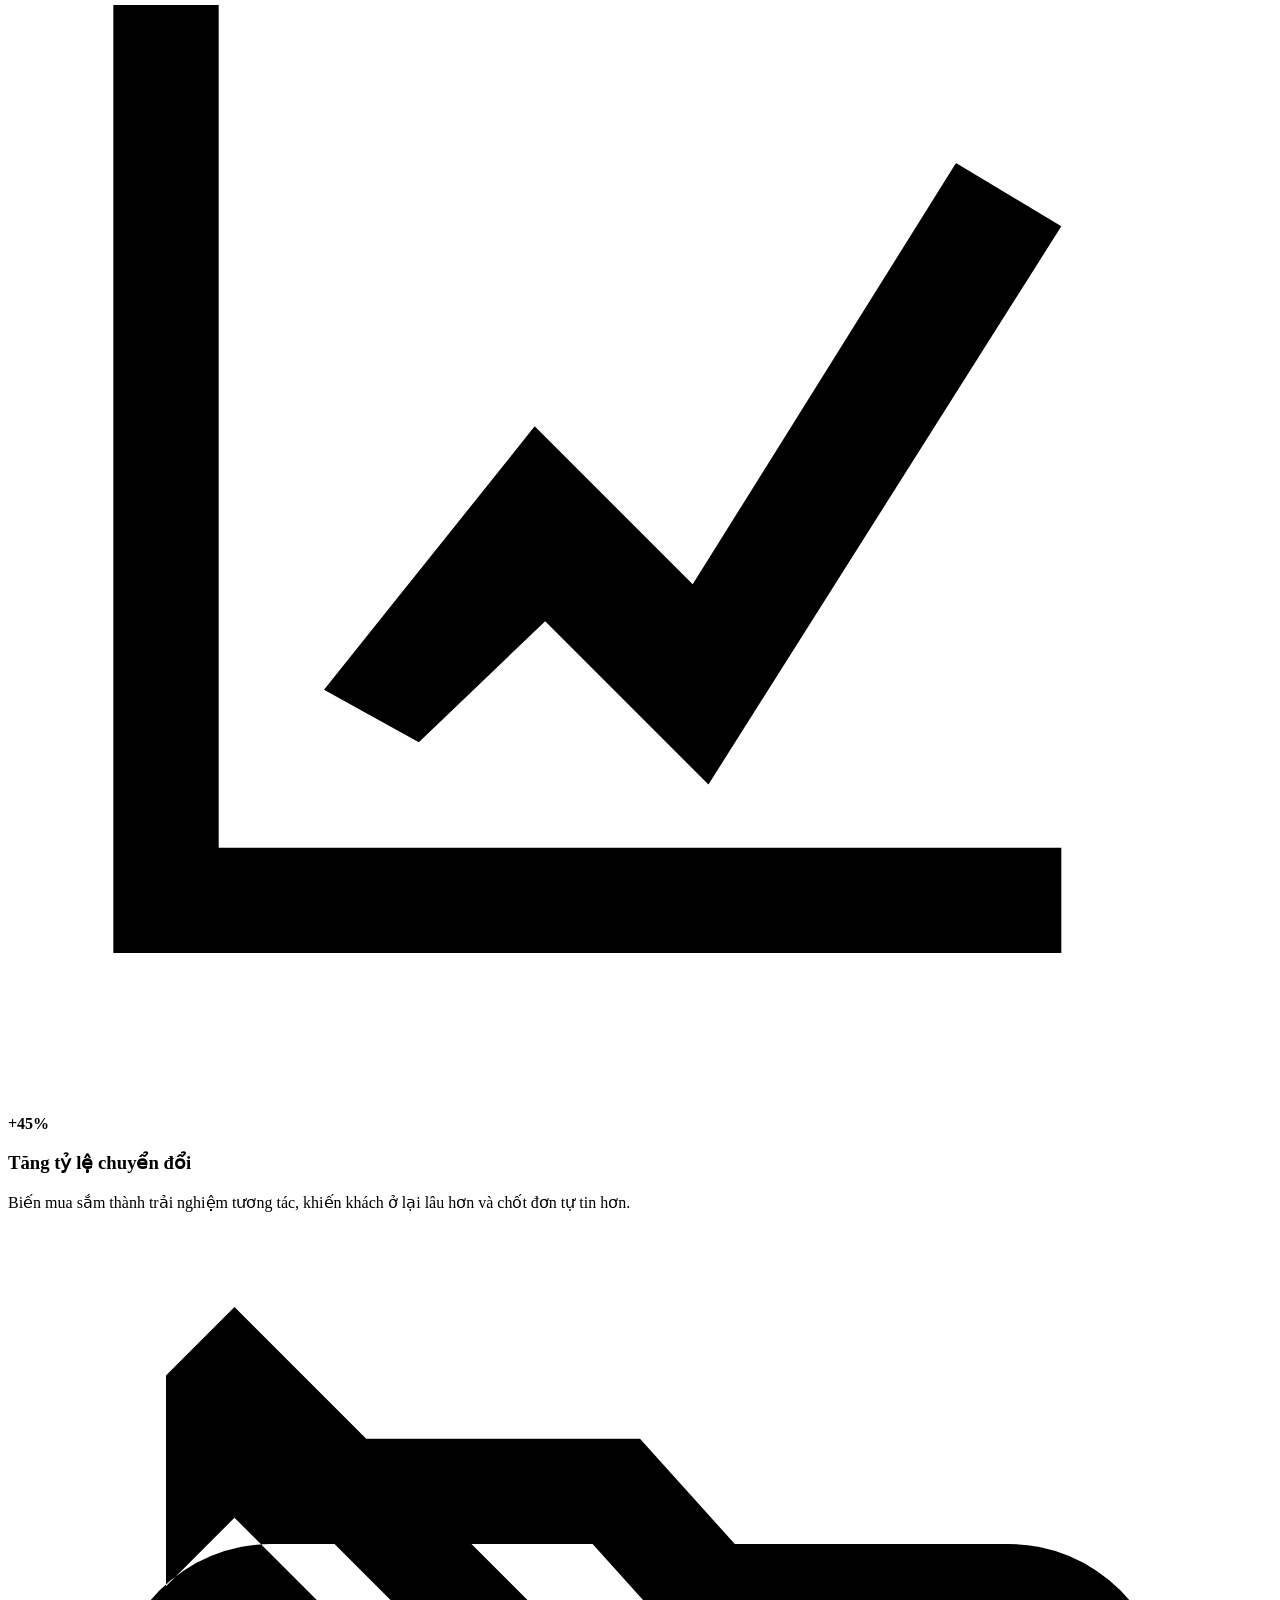
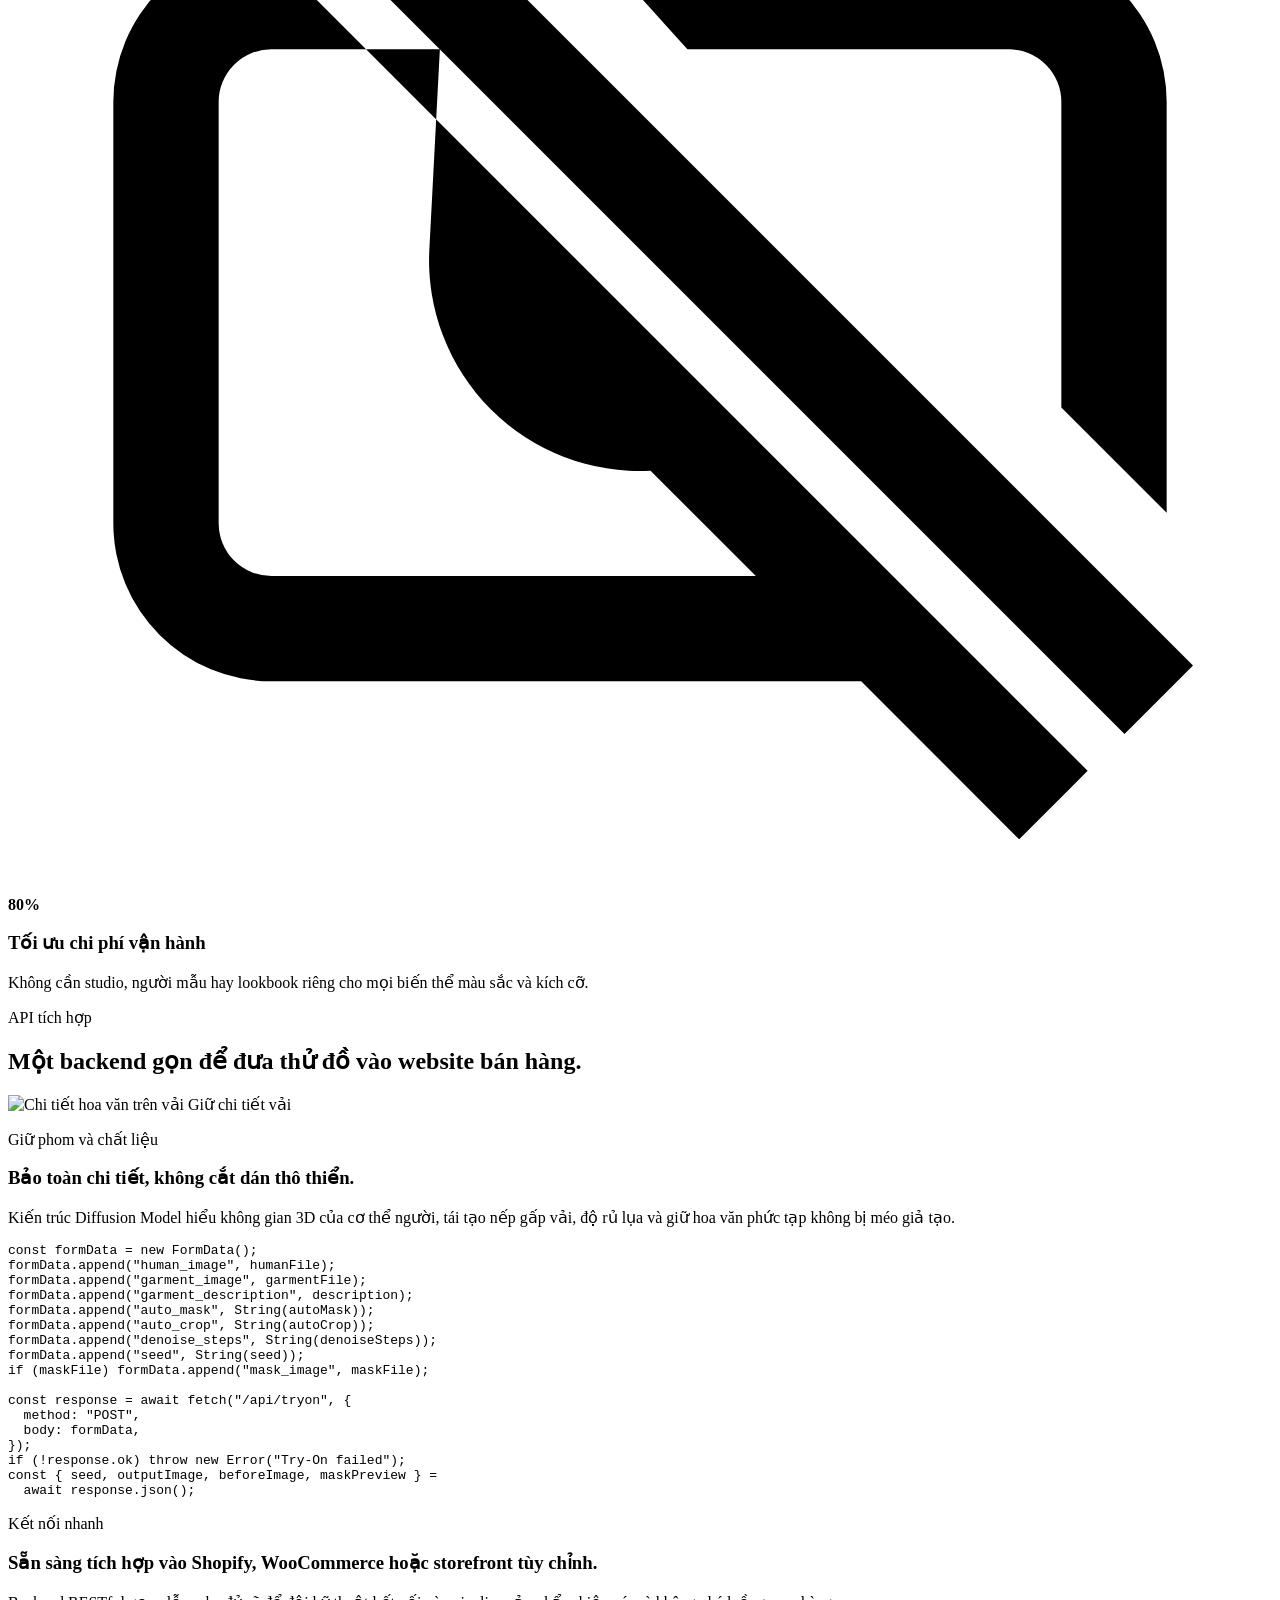
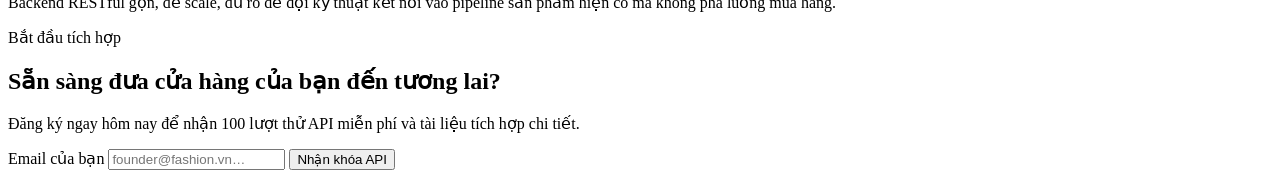
==== commit f7663cc3: "update: ui" ====
--- a/web_demo/templates/index.html
+++ b/web_demo/templates/index.html
@@ -18,8 +18,8 @@
     <div class="page-shell landing-spec-page">
       <header class="site-header">
         <a class="brand-mark" href="/">Locomode</a>
-        <nav class="header-links" aria-label="Điều hướng">
-          <a class="is-active" href="/">Trang chủ</a>
+        <nav class="header-links" aria-label="Điều hướng chính">
+          <a href="/" aria-current="page">Trang chủ</a>
           <a href="/shop">Sản phẩm</a>
           <a href="#tech">Công nghệ</a>
           <a href="#api">API</a>
@@ -38,7 +38,7 @@
             </p>
             <h1 id="heroTitle">Muốn thấy mình trong bộ đồ trước khi mua.</h1>
             <p class="hero-subcopy">
-              Đừng để khách hàng phải do dự vì không biết đồ có vừa hay hợp không. Locomode AI xóa bỏ rào cản mua sắm online bằng công nghệ thử đồ ảo chính xác.
+              Locomode AI giúp khách thử trang phục trước khi mua, giảm do dự và tự tin chốt đơn hơn.
             </p>
             <div class="hero-actions">
               <a class="hero-button primary" href="/try-on">Mặc thử ngay</a>
